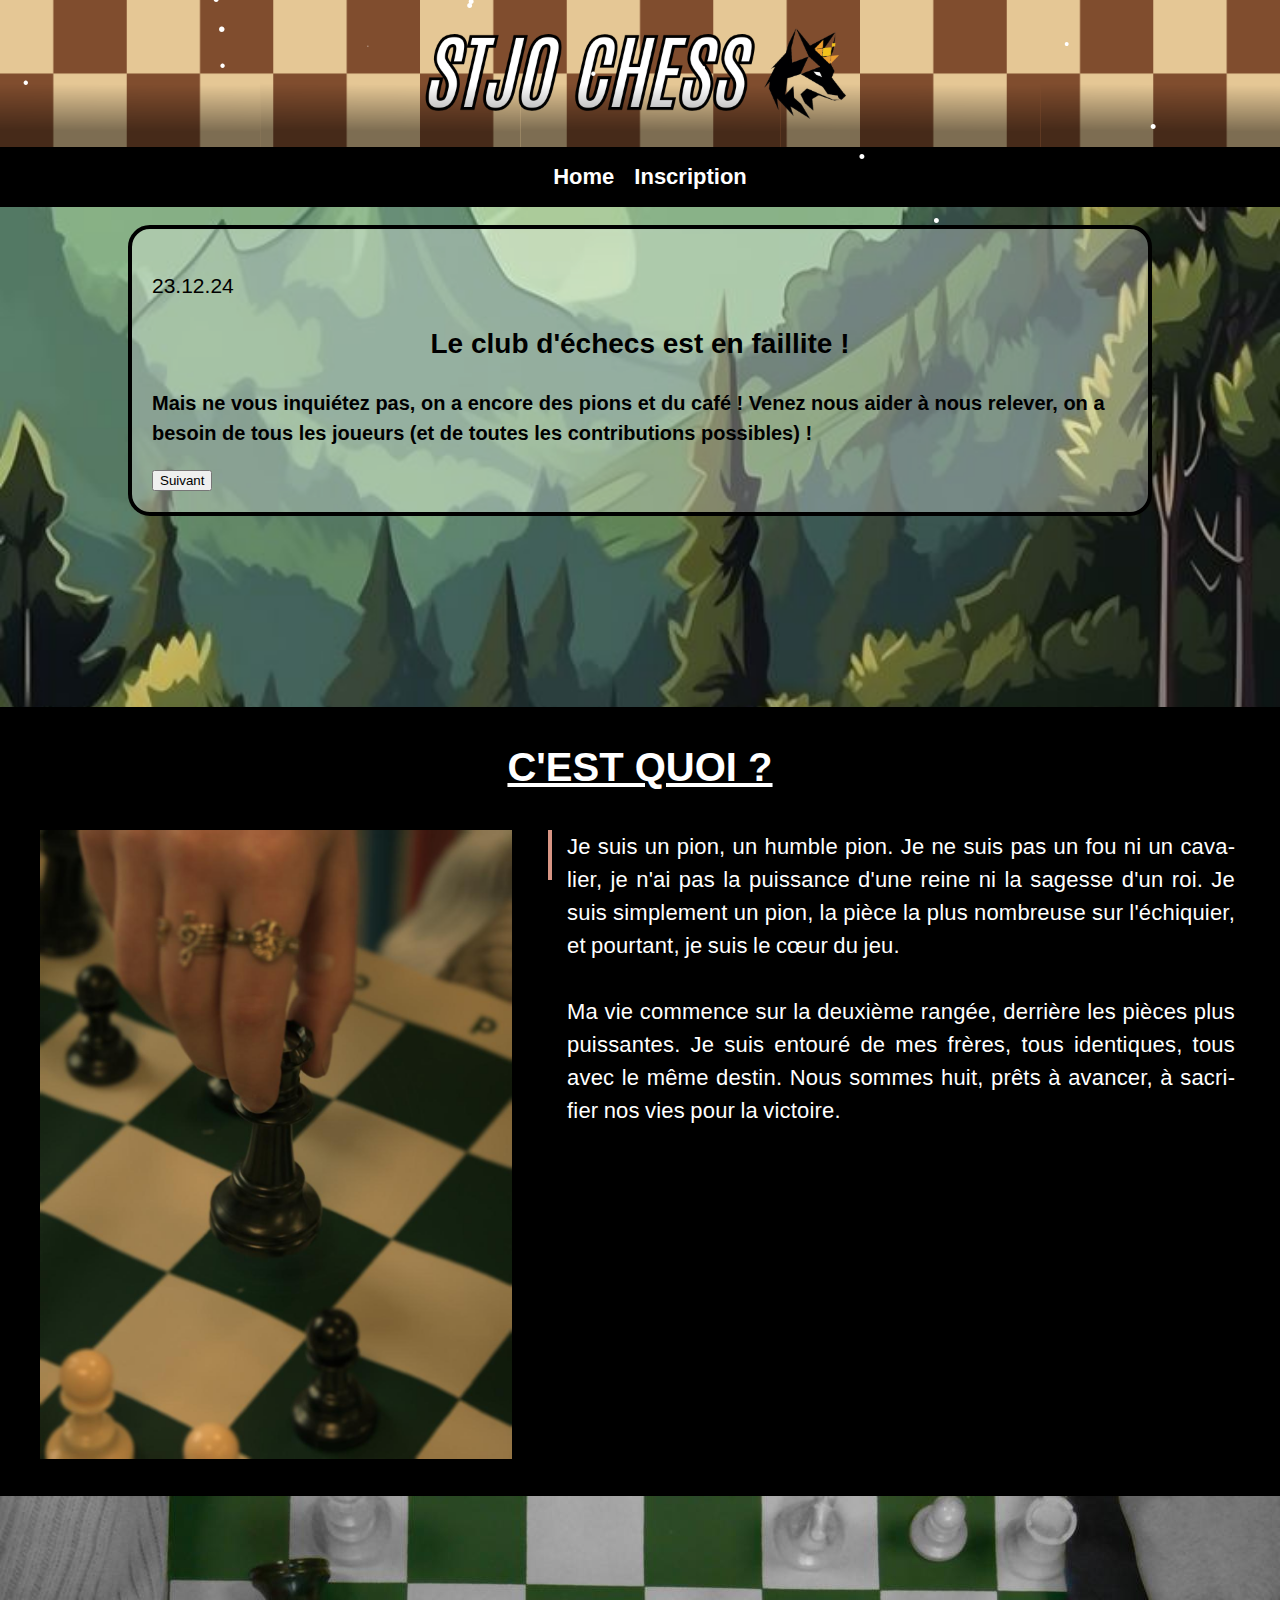
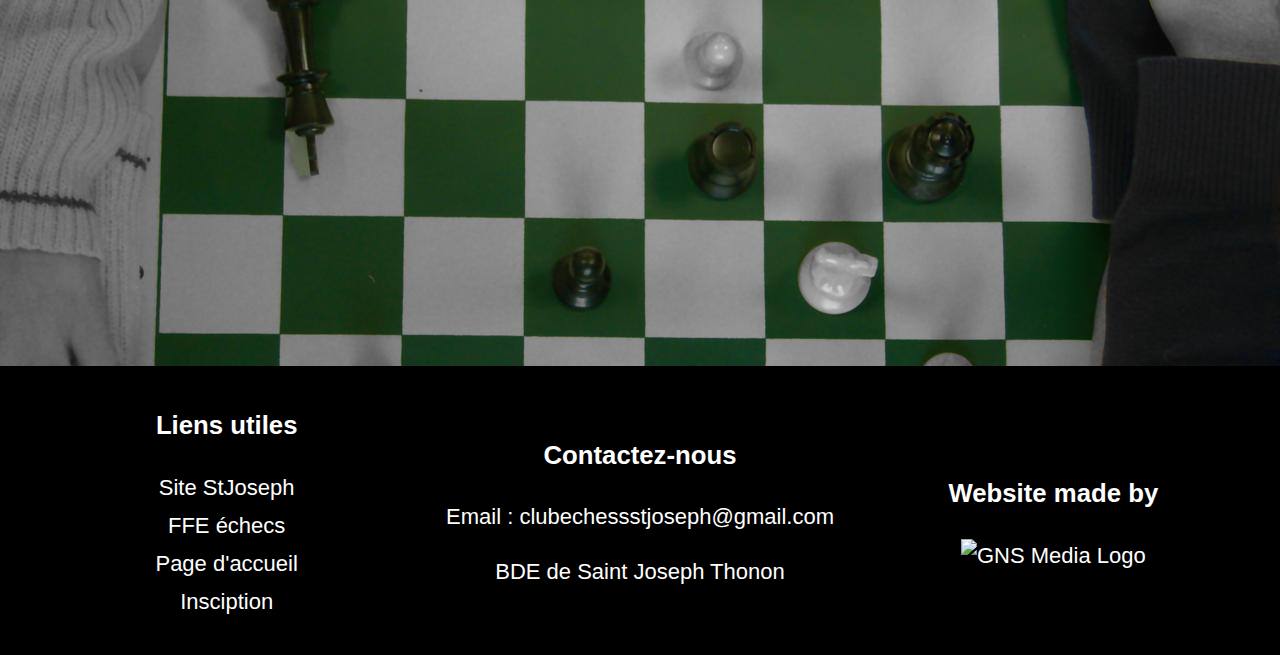
==== index.html @ cf996da4 "C'est quoi ce bazard ?" ====
<!DOCTYPE html>
<html lang="fr">
<head>
    <meta charset="UTF-8">
    <meta name="viewport" content="width=device-width, initial-scale=1.0">
    <title>StJo Chess Club - Home</title>
    <link rel="stylesheet" href="stylehome.css">
</head>
<body>

<!-- Header -->

    <header>
        <div class="banner">
            <img style="width: 100%; height: auto; max-width: 100%; display: block; " src="banniere.png" alt="Bannière StJo Chess" class="banner-image">
        </div>

    <!-- Bannière noire avec le menu -->


    <div class="black-banner">
            <a href="home.html">Home</a>
            <a href="inscriptions.html">Inscription</a>
    </div>

    </header>

<!-- Fin Header -->

    <main>
        <section id="forum" class="section">
            <img src="montagne.jpeg" class="montagne">
            <div class="forum-content1">
            <p class="psize">23.12.24</p>
            <h2 class="bubble-title" id="bubble-title">Le club d'échecs est en faillite !</h2>
            <p class="bubble-text" id="bubble-text">Mais ne vous inquiétez pas, on a encore des pions et du café ! Venez nous aider à nous relever, on a besoin de tous les joueurs (et de toutes les contributions possibles) !</p>
            <button class="next-button" onclick="changeText()">Suivant</button>
        </div>





            <div class="section" style="background-color: black;">
    <h2 style="padding-top: 30px; font-size: 40px; color: white; text-decoration: underline;" >C'EST QUOI ?</h2>
    <img src="mainpiece.jpeg" class="col-contenu">
    <div class="col-contenu float-right">
        <div style="background-color: black;" class="texte-avec-ligne-verticale">
            <p style="margin-right: 40px; color: white;background-color: black;">Je suis un pion, un humble pion. Je ne suis pas un fou ni un cavalier, je n'ai pas la puissance d'une reine ni la sagesse d'un roi. Je suis simplement un pion, la pièce la plus nombreuse sur l'échiquier, et pourtant, je suis le cœur du jeu.
<br><br>Ma vie commence sur la deuxième rangée, derrière les pièces plus puissantes. Je suis entouré de mes frères, tous identiques, tous avec le même destin. Nous sommes huit, prêts à avancer, à sacrifier nos vies pour la victoire.</p>
        </div>
    </div>
</div>

            <img src="4 site.jpg" style="padding-top: 30px; position: relative;
    width: 100%;
    height: 500px;
    display: block; /* Pour que l'image occupe toute la largeur */
    object-fit: cover;">
 <footer>
        <div class="footer-content">
            <div class="left-section">
                <h3>Liens utiles</h3>
                <ul>
                    <li><a href="#">Site StJoseph</a></li>
                    <li><a href="#">FFE échecs</a></li>
                    <li><a href="#">Page d'accueil</a></li>
                    <li><a href="#">Insciption</a></li>
                </ul>
            </div>
            <div class="center-section">
                <h3>Contactez-nous</h3>
                <p>Email : <a href="mailto:clubechessstjoseph@gmail.com">clubechessstjoseph@gmail.com</a></p>
                <p>BDE de Saint Joseph Thonon</p>
            </div>
            <div class="right-section">
                <h3>Website made by</h3>
                <img src="gns.jpg" alt="GNS Media Logo">
            </div>
        </div>
    </footer>


            <!--
    <div class="comments">
    <h3>Vos commentaires :</h3>
    <div class="overlay">
        <div class="comment-avatar">
            <img src="image2.png"  class="comment-image">
        </div>
        <p><strong>Jean-Baptiste Clerc :</strong> Ce site est merveilleux !</p>
    </div>
    <div class="comment">
        <div class="comment-avatar">
            <img src="image2.png"class="comment-image">
        </div>
        <p><strong>Saint-Joseph Lasalle :</strong> Gaspard doit devenir président !</p>
    </div>
    <div class="comment">
        <div class="comment-avatar">
            <img src="image2.png"  class="comment-image">
        </div>
        <p><strong>Le Block :</strong> Ce site est hideux !</p>
    </div>
</div>
-->
                <!--

            <div class="comments">
                <h3>Vos commentaires :</h3>
                <div class="comment">
                    <img src="image2.png" alt="Commentaire utilisateur" class="comment-image">
                    <p><strong>Jean-Baptiste Clerc :</strong> Ce site est merveilleux !</p>
                </div>
                <div class="comment">
                    <img src="image2.png" alt="Commentaire utilisateur" class="comment-image">
                    <p><strong>Saint-Joseph Lasalle :</strong> Gaspard doit devenir président !</p>
                </div>
                <div class="comment">
                    <img src="image2.png" alt="Commentaire utilisateur" class="comment-image">
                    <p><strong>Le Block :</strong> Vive le club d'échecs !</p>
                </div>
            </div>
        </section>
    </main>

    <footer>
        <div class="banner-footer">
            <img src="image3.png" alt="Bannière de fin StJo Chess" class="footer-banner">
        </div>
        <div class="links">
            <ul>
                <li><a href="forum.html">Forum</a></li>
                <li><a href="home.html">Home</a></li>
                <li><a href="inscription.html">Inscription</a></li>
            </ul>
        </div>
        <div class="contact">
            <p>Contactez-nous : <a href="mailto:stjochess@gmail.com">stjochess@gmail.com</a></p>
            <p>Adresse : BDE de Saint Joseph Thanon</p>
        </div>
        <p>Website made by GNS</p>
    </footer>

-->

<script>
    let currentIndex = 0;
    const texts = [
        {title: "Le club d'échecs est en faillite !", text: "Mais ne vous inquiétez pas, on a encore des pions et du café ! Venez nous aider à nous relever, on a besoin de tous les joueurs (et de toutes les contributions possibles) !"},
        {title: "Le club d'échecs a enfin trouvé un endroit pour ses tournois", text: "Un entrepôt ! On a plus d'espace, plus de tables et plus de pions que jamais. Rejoignez-nous pour une expérience unique."},
        {title: "Le club d'échecs a un nouveau président !", text: "Il a promis de ne pas manger tous les pions et de ne pas déplacer la reine sans raison. Venez découvrir les changements !"}
    ];

    function changeText() {
        currentIndex = (currentIndex + 1) % texts.length;
        document.getElementById("bubble-title").textContent = texts[currentIndex].title;
        document.getElementById("bubble-text").textContent = texts[currentIndex].text;
    }
</script>
            <script src="snowstorm-min.js"></script>
</body>
</html>
---- stylehome.css ----
body {

margin: 0;
padding: 0;
}

html {

background-color: black;
}

/* Bannière noire */

.black-banner {
    width: 100%; /* Prend toute la largeur */
    height: 60px; /* Hauteur de la bannière */
    background-color: black; /* Fond noir */
    display: flex; /* Utilisation du flexbox pour centrer les éléments */
    justify-content: center; /* Centre les éléments horizontalement */
    align-items: center; /* Centre les éléments verticalement */
}

/* Style pour les liens dans la bannière */
.black-banner-content {
    display: flex; /* Aligne les liens horizontalement */
    gap: 20px; /* Ajoute un espace de 20px entre chaque lien */
    width: 60%; /* Ajuste la largeur du conteneur pour répartir les liens */
}

/* Style des liens */
.black-banner a {
    color: white; /* Texte blanc */
    text-decoration: none; /* Supprime le soulignement par défaut */
    font-size: 22px; /* Taille du texte de base */
    font-weight: bold; /* Texte en gras */
    transition: transform 0.3s ease, color 0.3s ease, font-size 0.3s ease, text-decoration 0.3s ease; /* Animation fluide */
    margin-left: 20px;
}

/* Effet au survol */
.black-banner a:hover {
    font-size: 28px; /* Augmente la taille du texte */
    color: white; /* Reste blanc (non modifié) */
    text-decoration: underline; /* Souligné au survol */
}

/* Fin bannière*/


.forum-content1, .forum-content2, .forum-content3 {
    position: absolute;
    left: 50%;
    transform: translateX(-50%);

    width: 80%;

    padding: 20px;
    color: black;
    background-color: rgba(0, 0, 0, 0.3);
    border: 4px solid black;
    border-radius: 15px;
    box-sizing: border-box;
}

.forum-content1 {
    top: 25%;
}

.forum-content2 {
    top: 50%;
}

.forum-content3 {
    top: 75%;
}

/* Responsive - Ajuste les positions des bulles pour les petites tailles d'écran */

@media (max-width: 638px) {
    .forum-content1, .forum-content2, .forum-content3 {
        width: 90%;
        left: 50%;
        right: 40%;
    }


    .forum-content1 {
        top: 15%;
    }

    .forum-content2 {
        top: 45%;
    }

    .forum-content3 {
        top: 75%;
    }
}

@media (max-width: 768px) and (min-width: 638px) {
    .forum-content1, .forum-content2, .forum-content3 {
        width: 75%;

    }

    .forum-content1 {
        top: 15%;
    }

    .forum-content2 {
        top: 45%;
    }

    .forum-content3 {
        top: 75%;
    }
}
/*
@media (max-width: 570px) {
    .forum-content1, .forum-content2, .forum-content3 {
    width: 40%;

    }



    .forum-content1 {
        top: 15%;

    }

    .forum-content2 {
        top: 40%;
    }

    .forum-content3 {
        top: 65%;
    }
}
*/
@media (min-width: 768px) and (max-width: 1100px) {
    .forum-content1, .forum-content2, .forum-content3 {
    width: 80%;
    }
    .forum-content1 {
        top: 20%;
    }

    .forum-content2 {
        top: 45%;
    }

    .forum-content3 {
        top: 70%;
    }
}



@media (min-width: 1700px) {

    .forum-content1, .forum-content2, .forum-content3 {
    width: 80%;
    }

    .forum-content1 {
        top: 35%;
    }

    .forum-content2 {
        top: 60%;
    }

    .forum-content3 {
        top: 85%;
    }


}

/* Style des bulles*/

.forum-content1, .forum-content2, .forum-content3 {
     /* Largeur des bulles */
    margin: 0 auto; /* Centre les bulles horizontalement */
    padding: 20px;
    color: black;
    background-color: rgba(255, 255, 255, 0.3); /* Fond légèrement opaque */
    border: 4.5px solid black; /* Bordure noire */
    border-radius: 22px; /* Bord arrondi pour chaque bulle */
    box-sizing: border-box;
}

/* Fin style des bulles*/


/*Commentaires


.comments {
    margin-top: 30px;
}

.comment {
    display: flex;
    align-items: center;
    margin-bottom: 15px;
}

.comment-avatar {
    margin-right: 10px;
}

.comment-avatar img {
    width: 30px;
    height: 30px;
    border-radius: 50%;
    object-fit: cover;
}

.comment p {
    font-size: 16px;
    margin: 0;
}

.comment strong {
    color: black;
    font-size: 16px;
}
*/
.bubble-title {
    font-size: 28px;
}

.bubble-text {
    font-size: 20px;
    font-weight: bold;
}


p.psize {

    font-size: 21px;
}



img.montagne {
    position: relative;
    width: 100%;
    height: 500px;
    display: block; /* Pour que l'image occupe toute la largeur */
    object-fit: cover;

}

.overlay {
    position: absolute;
  top: auto; /* Padding en haut */
  left: 5%; /* Padding à gauche */
  right: 5%; /* Padding à droite */
  bottom: -60%; /* Padding en bas */
  background-color: rgba(255, 255, 255, 0.7); /* Blanc semi-transparent */
  display: flex;
  align-items: center;
  justify-content: center;
  text-align: center;
  color: black;
  font-size: 16px;
  height: 800px;

  border: 3.5px solid black; /* Bordure noire */
  box-sizing: border-box;
}






body {
    margin: 0;
    padding: 0;
    font-family: Arial, sans-serif;
    background-color: black;
    color: white;
}

footer {

    bottom: 0;
    width: 100%;
    background-color: black;
    padding: 15px 0;
    box-sizing: border-box;
}

.footer-content {
    display: flex;
    justify-content: space-between;
    align-items: center;
    width: 100%;
    padding: 0 20px;
    font-size: 22px;
}

.left-section, .center-section, .right-section {
    flex: 1;
    text-align: center;
}

.left-section ul {
    list-style: none;
    padding: 0;
}

.left-section li {
    margin: 5px 0;
}

.left-section a {
    text-decoration: none;
    color: white;
}

.center-section a {
    text-decoration: none;
    color: white;
}

.right-section img {
    max-height: 150px;
    max-width: 250px;
}

@media screen and (max-width: 768px) {
    .footer-content {
        flex-direction: column;
        align-items: flex-start;
    }

    .left-section, .center-section, .right-section {
        text-align: center;
        width: 100%;
    }

    .right-section img {
        max-height: 100px;
        max-width: 100px;
    }
}















/* POLINA */


* {
    box-sizing: border-box;
}


:root {
    --color1: #D89584;
    --color2: #F4F4F4;
}

body {
    margin: 0;
    font-family: Arial;
    line-height: 1.5;
}

iframe {
    width: 100%;
    border: none;
    height: 350px;
}

div.cover {
    background: url(Pissenlit\ .jpg) no-repeat center/cover;
    height: 450px;
    position: relative;
}

/*Uniquement le padding des 2 paragraphes*/

.cover2 {
    padding-top: 120px;
}

/*Fin du commentaire*/
img.cover-profile {
    height: 120px;
    position: relative;
    left: 0%;
    top: 0%;
    margin-left: 20px;
    margin-top: 20px;
}

h1 {
    color: white;
    text-align: center;
    font-size: 47px;
    margin-top: 10px;
    margin-bottom: 0px;
}

div.cover p {
    color: white;
    text-align: center;
    font-size: 58px;
    font-weight: bold;
    margin: 0;


}


div.cover-contact {
    /* background-color: #FF000080; */
    position: absolute;
    top: 20px;
    left: 10px;
    border-left: 4px solid var(--color1);
    padding-left: 8px;
}

div.cover-contact p {
    text-align: left;
    margin-top: 0px;
    margin-bottom: 0px;
}

div.cover-contact p:first-child {
    margin-bottom: 14px;
}

div.cover-contact * {
    color: white;
    font-size: 14px;
}



a.contact-button-portfolio {
    position: absolute;
    right: 20px;
    top:5px;
}

a.contact-button:hover {
    color: white;
    border: 3px solid white;
}




div.section-grise2 {
    background: url(triangle1white.svg) no-repeat center top/100%;
    background-color: var(--color2);
    padding-top: 80px;
}

h2 {
    text-align: center;
    font-size: 34px;
    margin-top: 0px;
}

div.separateur {
    background-color: #979797;
    height: 1px;
    width: 150px;
    position: relative;
    left: 50%;
    margin-left: -75px;
}

div.section-grise1 p {
    font-size: 22px;
    color: #656565;
    text-align: center;
    max-width: 450px;
    margin-left: auto;
    margin-right: auto;

}

img.col-contenu {
    width: 40%;
    padding-left: 40px;
}

.inline-p {
    display: inline;
}

div.col-contenu {
    width: 60%;
    padding-left: 16px;
}

.float-right {
    float: right;
}

div.texte-avec-ligne-verticale {
    margin-left: 20px;
    border-left: 4px solid var(--color1);
    padding-left: 15px;
    height: 50px;
    display: inline-block;
    text-align: justify;
    hyphens: auto;
    letter-spacing: 0.2px; /* ou essayez 0.3px, 0.4px */
    word-spacing: -1px;     /* ou essayez -0.5px, 0.5px */
    text-justify: inter-word;
    padding-right: 5px;
}



div.texte-avec-ligne-verticale p {
    margin-top: 0;
    font-size: 22px;

}

p.style-contact {
    margin: 0;
}

div.texte-avec-ligne-verticale a {
    margin-top: 0;
    font-size: 22px;
}

div.barre-verticale {
    height: 50px;
    width: 4px;
    background-color: var(--color1);
    margin-right: 8px;
}

.col-portfolio {
    width: 47%;

}

div.frame {
    margin: 30px 50px;
    padding: 20px 30px;
    background-color: white;
    box-shadow: 0px 0px 8px 8px rgba(0, 0, 0, 0.1);

}

p.frame-title {
    font-size: 30px;
    margin-top: 5px;
    margin-bottom: 20px;
    text-align: center;
    margin-left: 0;
    margin-right: 0;
}

div.frame img {
    width: 120px;
}

/* PORTFOLIO */
.portfolio-header {
    height: 90px;
    background: url(header.jpg) no-repeat center/cover;
    position: relative;
}

.portfolio-header-title {
    font-size: 26px;
    font-weight: bold;
    color: white;
    padding-top: 4px;
    padding-left: 8px;
}

h1.portfolio {
    font-size: 46px;
    color: black;
    line-height: 1;
    padding-top: 10px;
}

h2.portfolio {
    font-size: 26px;
    color: black;
    font-weight: normal;
    margin-bottom: 0;
}

a.portfolio-back {
    color: var(--color1);
    margin-left: -10px;
}

img.portfolio {
    width: 70%;
    max-width: 475px;
}

.display-mobile {
    display: none;
}




























/* RESPONSIVE DESIGN : MOBILE */
@media only screen and (max-width: 950px) {
    img.cover-profile {
        height: 90px;


    }

    h1 {
        font-size: 43px;

    }


    div.cover p {
        margin-top: 140px;
        font-size: 35px;
        color: white;
        margin: 0;
    }

    .section {


    }

    div.section-grise1 {

    }

    h2 {
        font-size: 30px;
    }

    img.col-contenu {
        width: 100%;
        display: block;      /* Convertit l'image en un élément de bloc */
padding-left: 0px

    }

    /*Uniquement le padding des 2 paragraphes*/

    .cover2 {
        padding-top: 210px;
    }

    /*Fin du commentaire*/

    div.col-contenu {
        width: 100%;
        padding-left: 0px;
        margin-top: 20px;
        margin-left: 0px;
    }

    .col-portfolio {
        width: 100%;

    }

    div.frame {
        margin: 0px 0px;
        padding: 0px 0px;
        box-shadow: none;
    }

    div.frame img {
        width: 75px;

    }
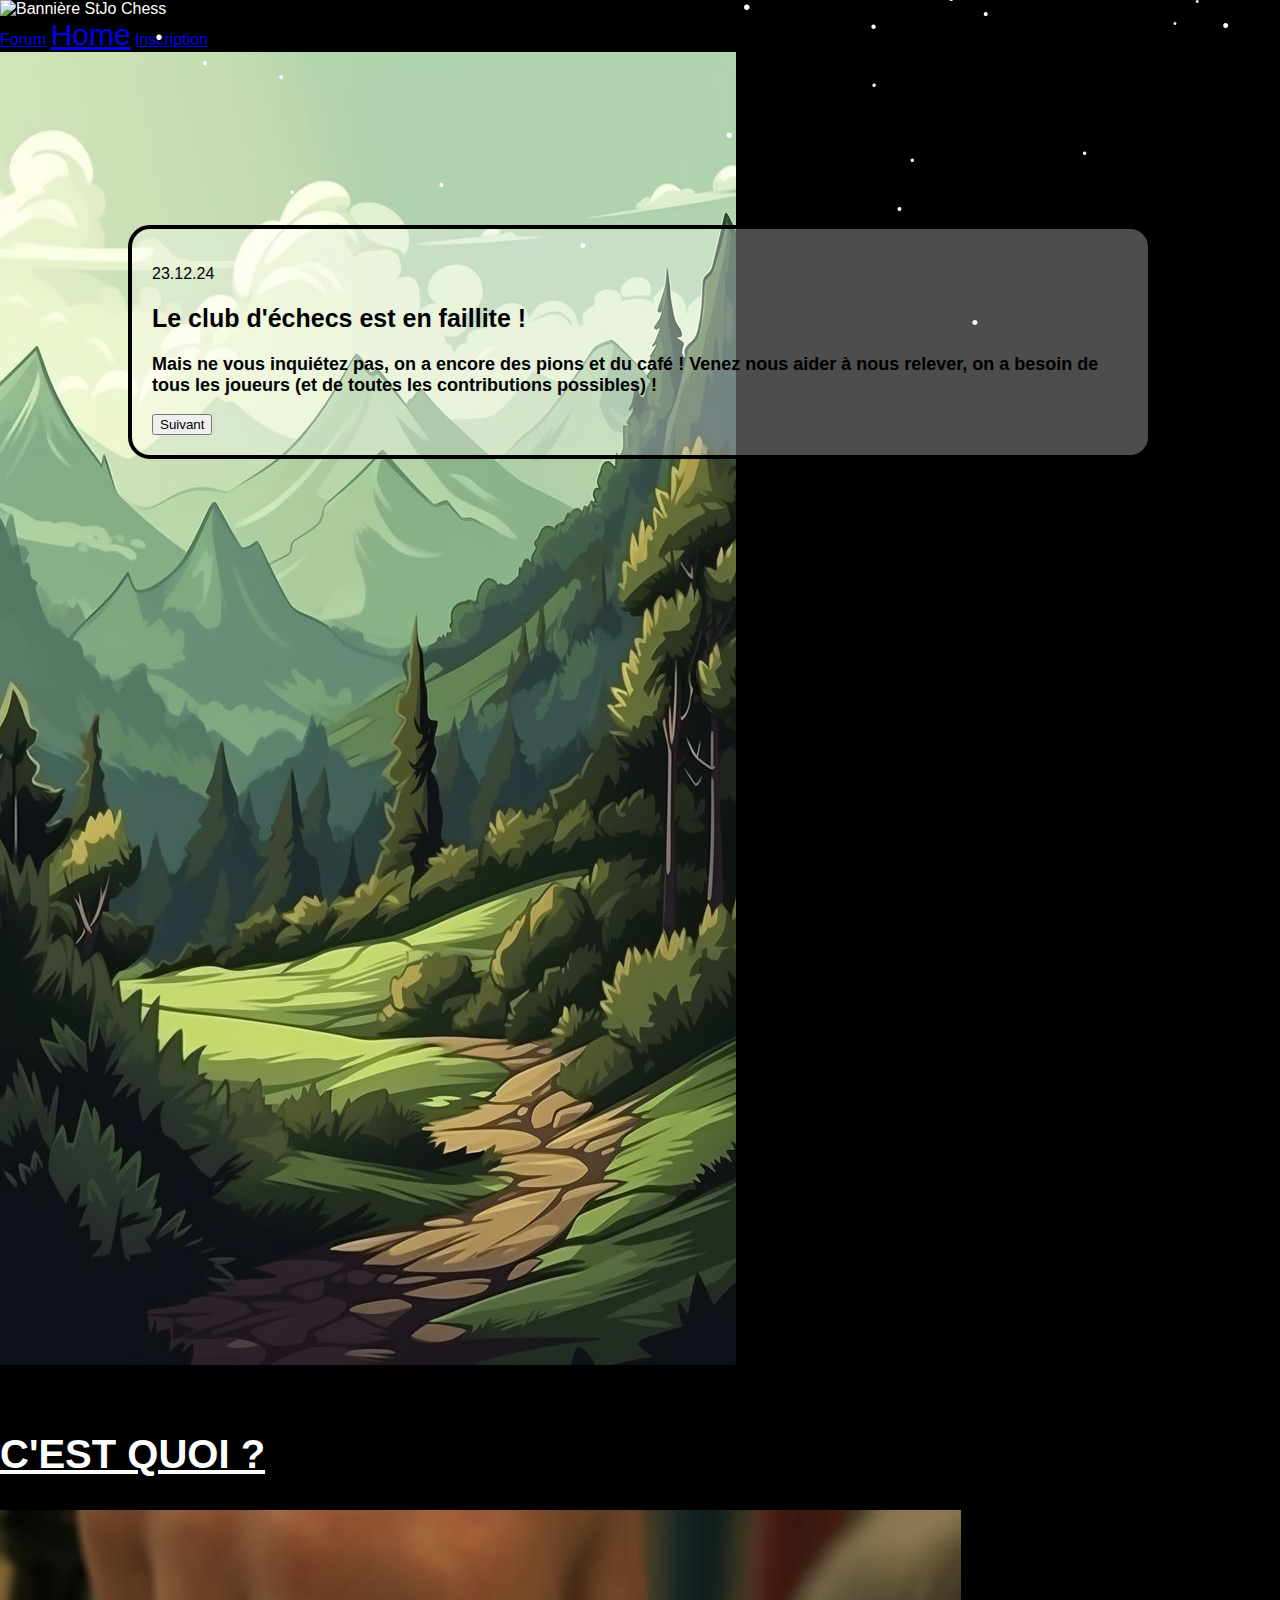
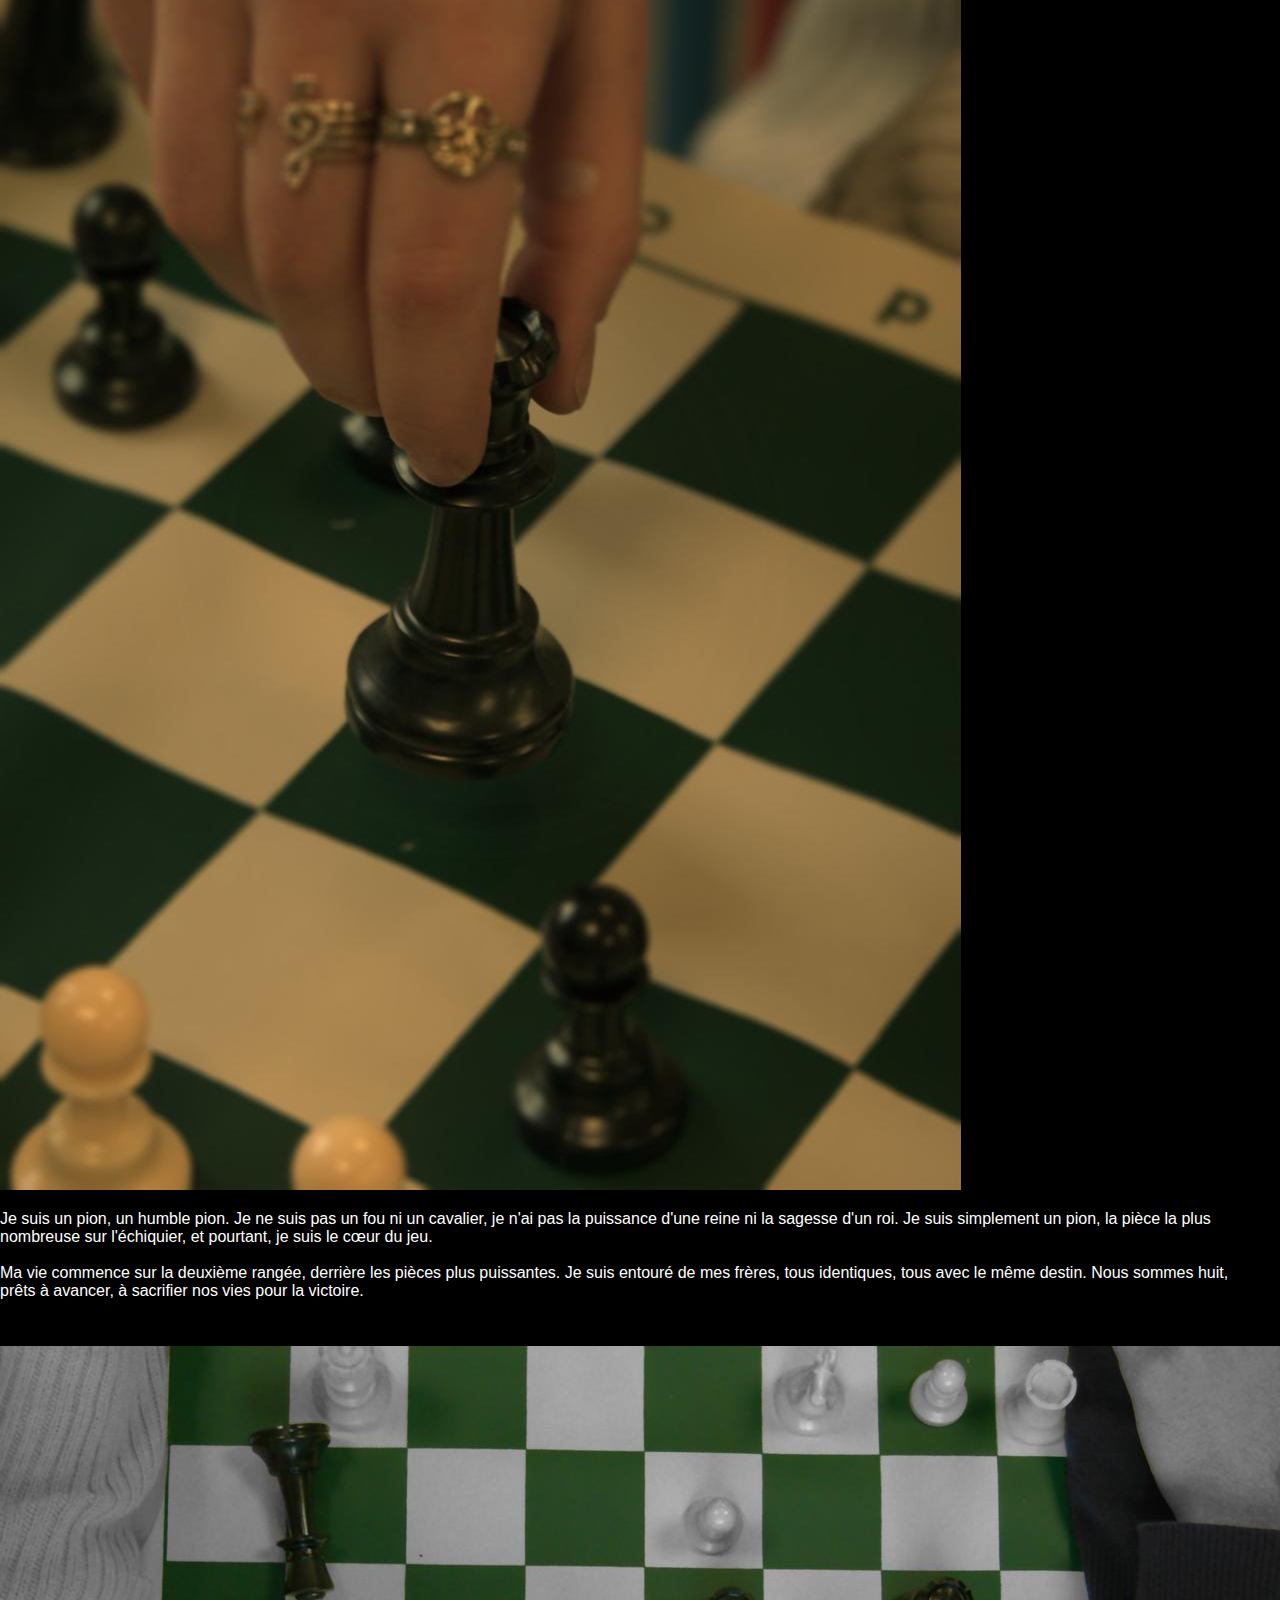
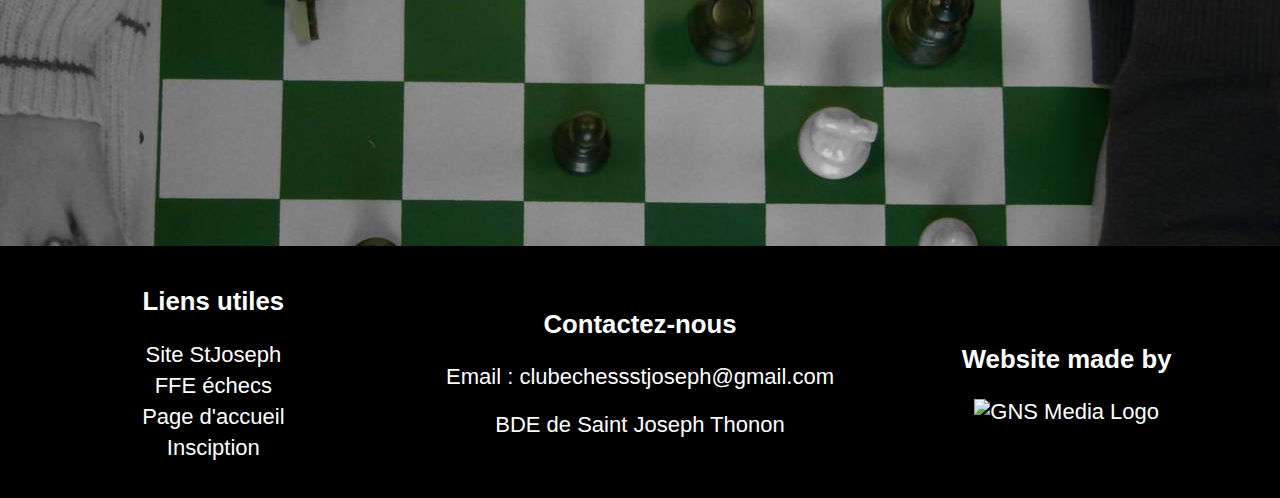
==== commit 77236e61: "v0.2.0" ====
--- a/index.html
+++ b/index.html
@@ -4,7 +4,7 @@
     <meta charset="UTF-8">
     <meta name="viewport" content="width=device-width, initial-scale=1.0">
     <title>StJo Chess Club - Home</title>
-    <link rel="stylesheet" href="stylehome.css">
+    <link rel="stylesheet" href="style.css">
 </head>
 <body>
 
@@ -12,15 +12,16 @@
 
     <header>
         <div class="banner">
-            <img style="width: 100%; height: auto; max-width: 100%; display: block; " src="banniere.png" alt="Bannière StJo Chess" class="banner-image">
+            <img style="width: 100%; height: auto; max-width: 100%; display: block; " src="https://github.com/RecStoneOff/StJoChess_Thonon/blob/master/Images/Other/StJoChessBanniere.png?raw=true" alt="Bannière StJo Chess" class="banner-image">
         </div>
 
-    <!-- Bannière noire avec le menu -->
+    <!-- Menu de sélection -->
 
 
-    <div class="black-banner">
-            <a href="home.html">Home</a>
-            <a href="inscriptions.html">Inscription</a>
+    <div class="selection">
+        <a href="forum.html">Forum</a>
+        <a class="ActualPage" href="index.html">Home</a>
+        <a href="inscription.html">Inscription</a>
     </div>
 
     </header>
--- a/style.css
+++ b/style.css
@@ -0,0 +1,381 @@
+body {
+    margin: 0;
+    padding: 0;
+    font-family: Arial, sans-serif;
+    background-color: black;
+    color: white;
+}
+
+html {
+    background-color: black;
+}
+
+/* Bannière noire */
+
+.black-banner {
+    width: 100%; /* Prend toute la largeur */
+    height: 60px; /* Hauteur de la bannière */
+    background-color: black; /* Fond noir */
+    display: flex; /* Utilisation du flexbox pour centrer les éléments */
+    justify-content: center; /* Centre les éléments horizontalement */
+    align-items: center; /* Centre les éléments verticalement */
+}
+
+/* Style pour les liens dans la bannière */
+.black-banner-content {
+    display: flex; /* Aligne les liens horizontalement */
+    gap: 20px; /* Ajoute un espace de 20px entre chaque lien */
+    width: 60%; /* Ajuste la largeur du conteneur pour répartir les liens */
+}
+
+/* Style des liens */
+.black-banner a {
+    color: white; /* Texte blanc */
+    text-decoration: none; /* Supprime le soulignement par défaut */
+    font-size: 22px; /* Taille du texte de base */
+    font-weight: bold; /* Texte en gras */
+    transition: transform 0.3s ease, color 0.3s ease, font-size 0.3s ease, text-decoration 0.3s ease; /* Animation fluide */
+    margin-left: 20px;
+}
+
+.black-banner p {
+
+font-size: 15px;
+
+}
+/* Effet au survol */
+.black-banner a:hover {
+    font-size: 28px; /* Augmente la taille du texte */
+    color: white; /* Reste blanc (non modifié) */
+    text-decoration: underline; /* Souligné au survol */
+}
+
+.ActualPage {
+    font-size: 30px;
+}
+
+/* Fin bannière*/
+
+.rules-card {
+
+color: white;
+}
+
+.black-banner p {
+    color: white;
+    font-size: 34px;
+}
+
+.gold {
+            color: gold; /* Couleur dorée */
+            font-weight: bold; /* Optionnel pour rendre le texte plus visible */
+        }
+img.abc {
+
+width: 100%; height: auto; max-width: 100%; display: block;
+}
+
+@media (min-width: 1000px) {
+
+img.abc {
+
+width: 50%;
+
+position: relative;
+    left: 25%;
+
+
+}
+
+}
+@media (min-width: 1600px) {
+
+img.abc {
+
+width: 40%;
+position: relative;
+    left: 30%;
+}
+
+}
+
+@media (min-width: 1900px) {
+
+img.abc {
+
+width: 30%;
+position: relative;
+    left: 35%;
+}
+}
+
+
+
+
+
+
+
+
+
+
+
+
+footer {
+
+    bottom: 0;
+    width: 100%;
+    background-color: black;
+    padding: 15px 0;
+    box-sizing: border-box;
+}
+
+.footer-content {
+    display: flex;
+    justify-content: space-between;
+    align-items: center;
+    width: 100%;
+    padding: 0 0px;
+    font-size: 22px;
+}
+
+.left-section, .center-section, .right-section {
+    flex: 1;
+    text-align: center;
+}
+
+.left-section ul {
+    list-style: none;
+    padding: 0;
+}
+
+.left-section li {
+    margin: 5px 0;
+}
+
+.left-section a {
+    text-decoration: none;
+    color: white;
+}
+
+.center-section a {
+    text-decoration: none;
+    color: white;
+}
+
+.right-section img {
+    max-height: 150px;
+    max-width: 250px;
+}
+
+@media screen and (max-width: 768px) {
+    .footer-content {
+        flex-direction: column;
+        align-items: flex-start;
+    }
+
+    .left-section, .center-section, .right-section {
+        text-align: center;
+        width: 100%;
+    }
+
+    .right-section img {
+        max-height: 100px;
+        max-width: 100px;
+    }
+}
+
+
+/*
+.stars {
+    position: absolute;
+    top: 0;
+    left: 0;
+    width: 100vw;
+    height: 100vh;
+    z-index: 0;
+    pointer-events: none;
+}
+
+
+.stars::after,
+.stars::before {
+    content: '';
+    position: absolute;
+    top: 0;
+    left: 0;
+    width: 100%;
+    height: 100%;
+    background: radial-gradient(circle, rgba(255,255,255,1) 0%, rgba(255,255,255,0) 80%);
+    mask-image: radial-gradient(circle, rgba(0, 0, 0, 1) 10%, rgba(0, 0, 0, 0) 70%);
+    animation: sparkle 5s linear infinite;
+    opacity: 0.5;
+}
+
+.stars::before {
+    animation-delay: 2.5s;
+}
+
+
+@keyframes sparkle {
+    0% { transform: translate(-50px, -50px) scale(0.5); opacity: 0.5; }
+    50% { transform: translate(50px, 50px) scale(1); opacity: 1; }
+    100% { transform: translate(0px, 0px) scale(0.5); opacity: 0.5; }
+}
+*/
+
+
+ /* Style pour les bulles */
+
+
+.bubble-title {
+    font-size: 25px;
+}
+
+.bubble-text {
+    font-size: 18px;
+    font-weight: bold;
+}
+
+.forum-content1, .forum-content2, .forum-content3 {
+    position: absolute;
+    left: 50%;
+    transform: translateX(-50%);
+
+    width: 80%;
+
+    padding: 20px;
+    color: black;
+    background-color: rgba(0, 0, 0, 0.3);
+    border: 4px solid black;
+    border-radius: 15px;
+    box-sizing: border-box;
+}
+
+.forum-content1 {
+    top: 25%;
+}
+
+.forum-content2 {
+    top: 50%;
+}
+
+.forum-content3 {
+    top: 75%;
+}
+
+/* Responsive - Ajuste les positions des bulles pour les petites tailles d'écran */
+
+@media (max-width: 638px) {
+    .forum-content1, .forum-content2, .forum-content3 {
+        width: 90%;
+        left: 50%;
+        right: 40%;
+    }
+
+
+    .forum-content1 {
+        top: 15%;
+    }
+
+    .forum-content2 {
+        top: 45%;
+    }
+
+    .forum-content3 {
+        top: 75%;
+    }
+}
+
+@media (max-width: 768px) and (min-width: 638px) {
+    .forum-content1, .forum-content2, .forum-content3 {
+        width: 75%;
+
+    }
+
+    .forum-content1 {
+        top: 15%;
+    }
+
+    .forum-content2 {
+        top: 45%;
+    }
+
+    .forum-content3 {
+        top: 75%;
+    }
+}
+/*
+@media (max-width: 570px) {
+    .forum-content1, .forum-content2, .forum-content3 {
+    width: 40%;
+
+    }
+
+
+
+    .forum-content1 {
+        top: 15%;
+
+    }
+
+    .forum-content2 {
+        top: 40%;
+    }
+
+    .forum-content3 {
+        top: 65%;
+    }
+}
+*/
+@media (min-width: 768px) and (max-width: 1100px) {
+    .forum-content1, .forum-content2, .forum-content3 {
+    width: 80%;
+    }
+    .forum-content1 {
+        top: 20%;
+    }
+
+    .forum-content2 {
+        top: 45%;
+    }
+
+    .forum-content3 {
+        top: 70%;
+    }
+}
+
+
+
+@media (min-width: 1700px) {
+
+    .forum-content1, .forum-content2, .forum-content3 {
+    width: 80%;
+    }
+
+    .forum-content1 {
+        top: 35%;
+    }
+
+    .forum-content2 {
+        top: 60%;
+    }
+
+    .forum-content3 {
+        top: 85%;
+    }
+
+
+}
+
+/* Style des bulles*/
+
+.forum-content1, .forum-content2, .forum-content3 {
+     /* Largeur des bulles */
+    margin: 0 auto; /* Centre les bulles horizontalement */
+    padding: 20px;
+    color: black;
+    background-color: rgba(255, 255, 255, 0.3); /* Fond légèrement opaque */
+    border: 4.5px solid black; /* Bordure noire */
+    border-radius: 22px; /* Bord arrondi pour chaque bulle */
+    box-sizing: border-box;
+}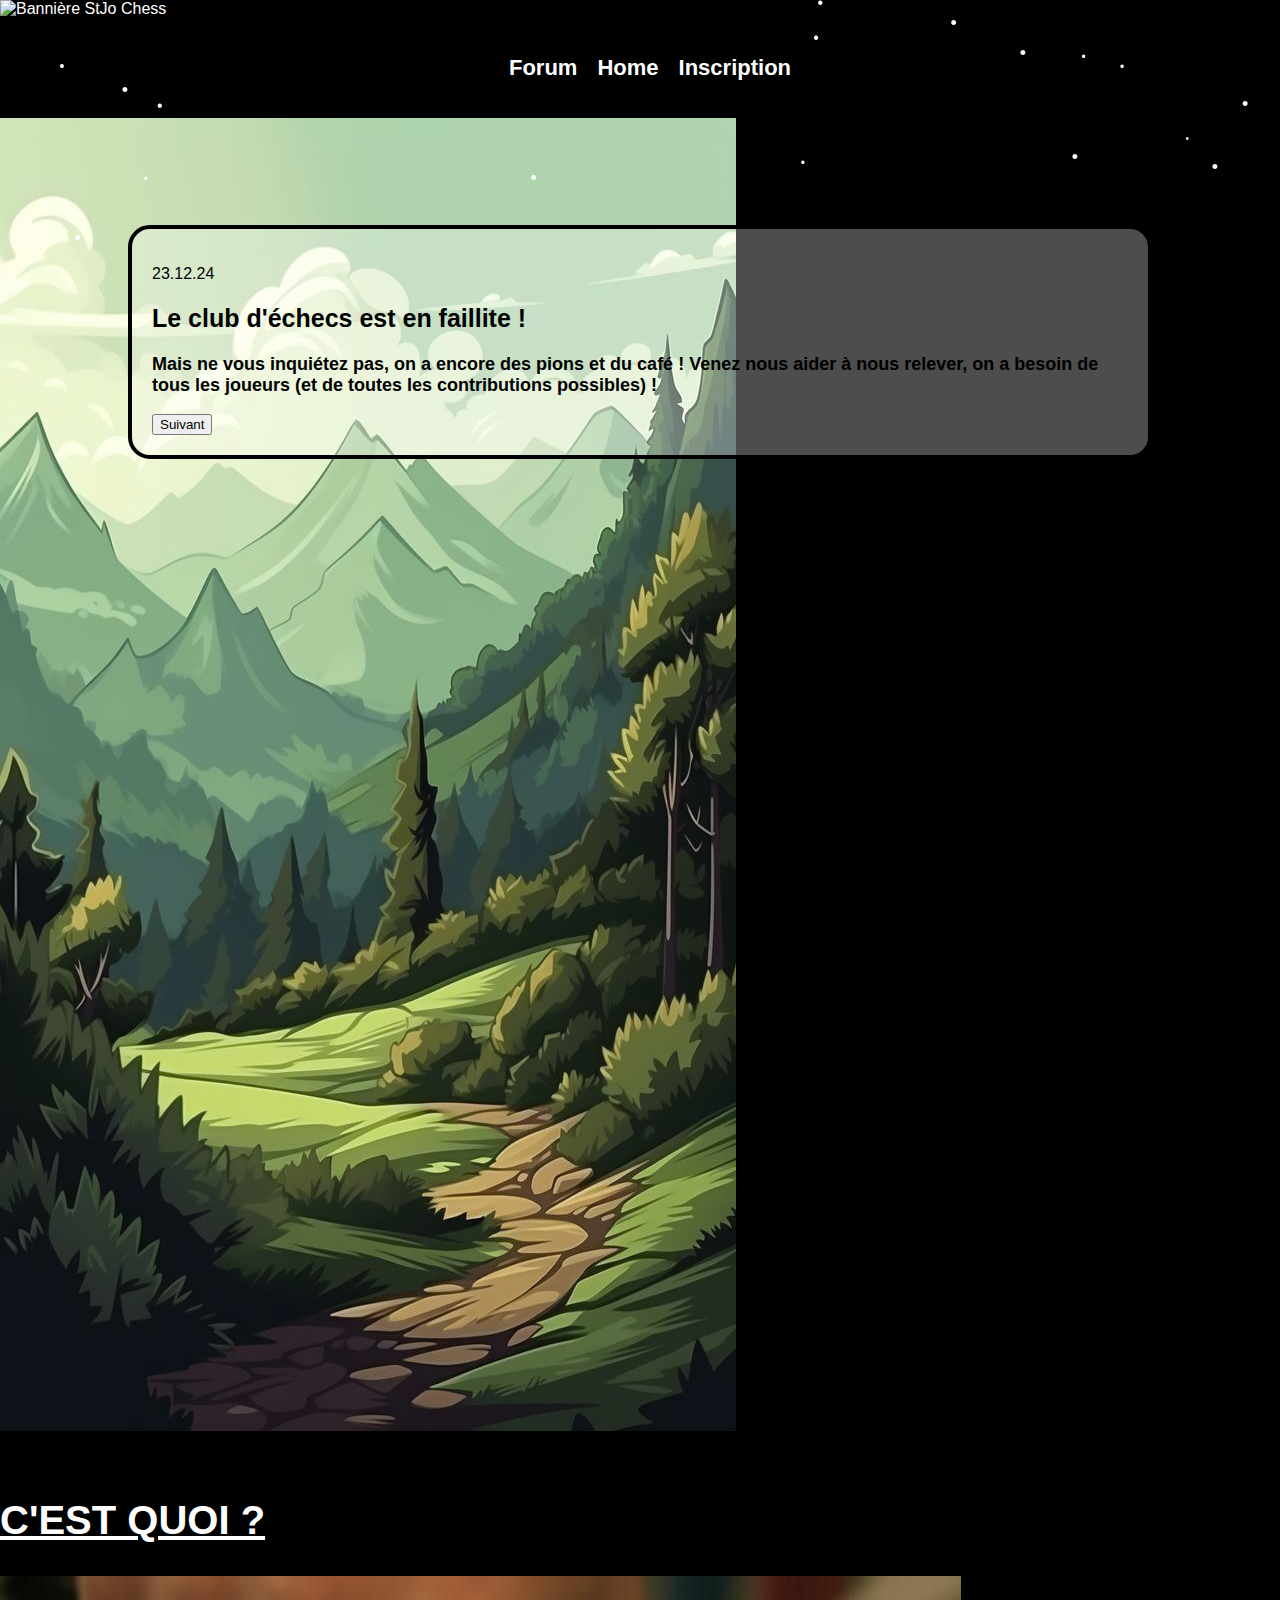
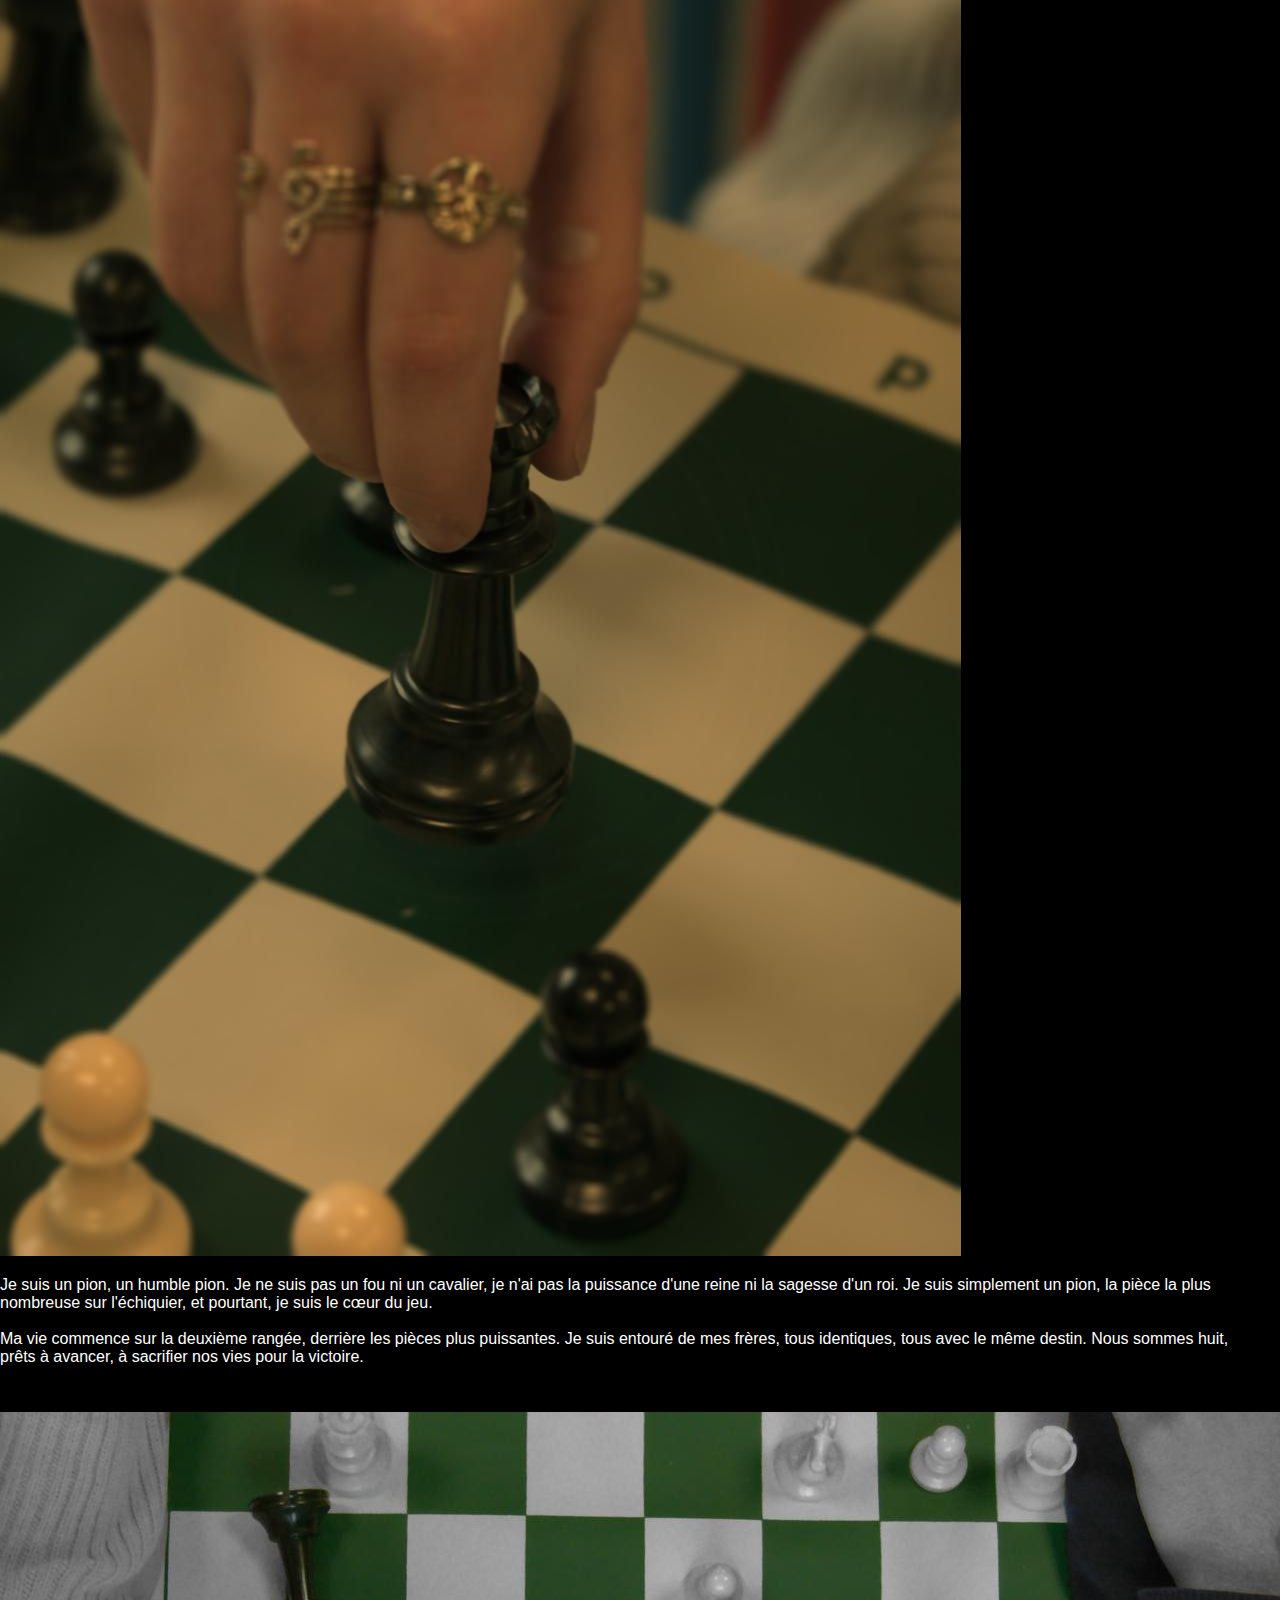
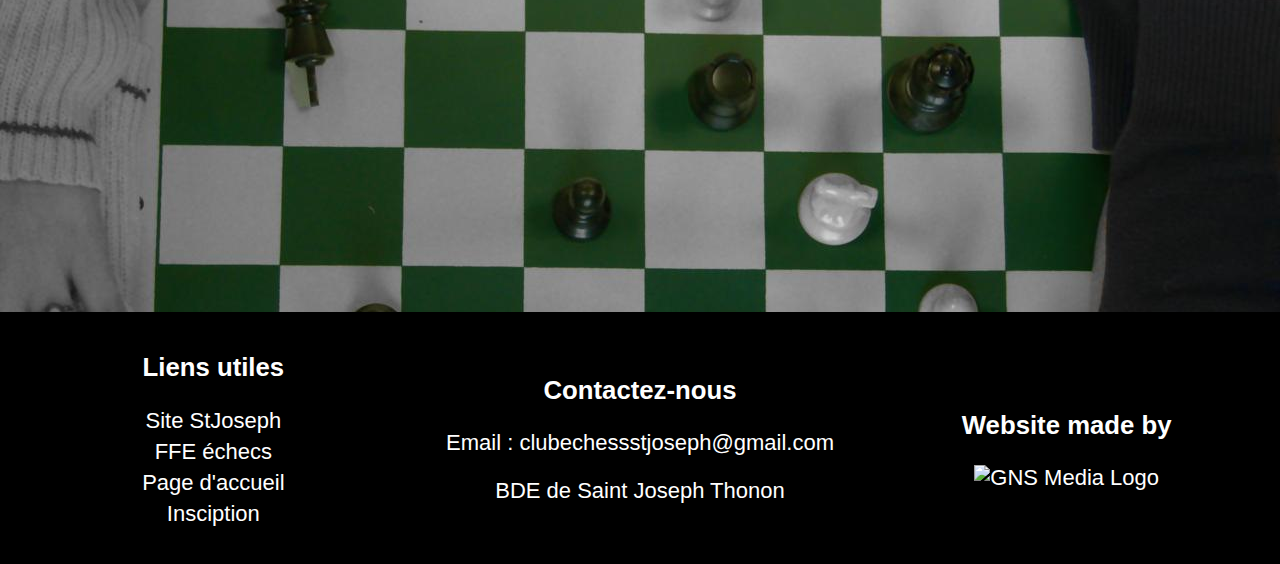
==== commit 7bad3e3c: "PageSelection Update 1" ====
--- a/index.html
+++ b/index.html
@@ -11,14 +11,14 @@
 <!-- Header -->
 
     <header>
-        <div class="banner">
+        <div class="Banner">
             <img style="width: 100%; height: auto; max-width: 100%; display: block; " src="https://github.com/RecStoneOff/StJoChess_Thonon/blob/master/Images/Other/StJoChessBanniere.png?raw=true" alt="Bannière StJo Chess" class="banner-image">
         </div>
 
     <!-- Menu de sélection -->
 
 
-    <div class="selection">
+    <div class="PageSelection">
         <a href="forum.html">Forum</a>
         <a class="ActualPage" href="index.html">Home</a>
         <a href="inscription.html">Inscription</a>
--- a/style.css
+++ b/style.css
@@ -12,9 +12,9 @@
 
 /* Bannière noire */
 
-.black-banner {
+.PageSelection {
     width: 100%; /* Prend toute la largeur */
-    height: 60px; /* Hauteur de la bannière */
+    height: 100px; /* Hauteur de la bannière */
     background-color: black; /* Fond noir */
     display: flex; /* Utilisation du flexbox pour centrer les éléments */
     justify-content: center; /* Centre les éléments horizontalement */
@@ -22,14 +22,14 @@
 }
 
 /* Style pour les liens dans la bannière */
-.black-banner-content {
+/*.PageSelection-content {
     display: flex; /* Aligne les liens horizontalement */
-    gap: 20px; /* Ajoute un espace de 20px entre chaque lien */
-    width: 60%; /* Ajuste la largeur du conteneur pour répartir les liens */
-}
+    /*gap: 20px; /* Ajoute un espace de 20px entre chaque lien */
+    /*width: 60%; /* Ajuste la largeur du conteneur pour répartir les liens */
+/*}
 
 /* Style des liens */
-.black-banner a {
+.PageSelection a {
     color: white; /* Texte blanc */
     text-decoration: none; /* Supprime le soulignement par défaut */
     font-size: 22px; /* Taille du texte de base */
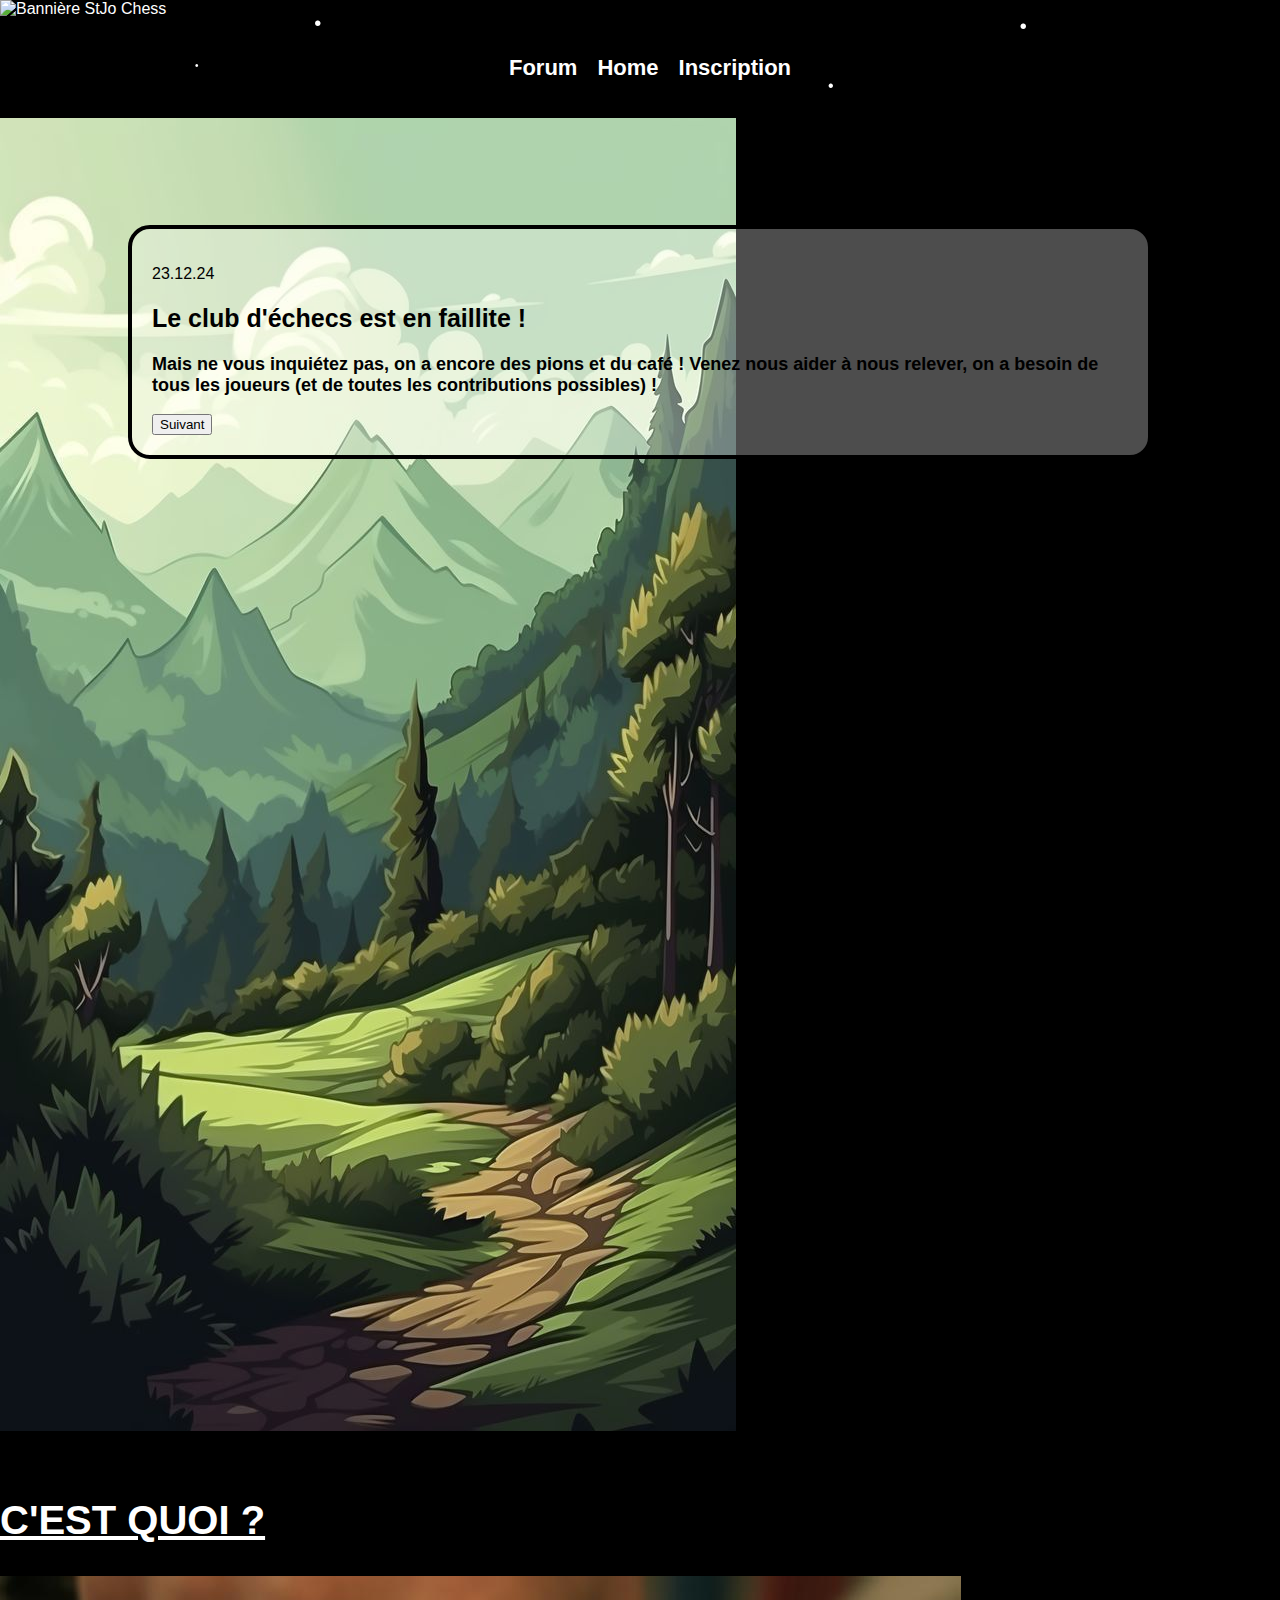
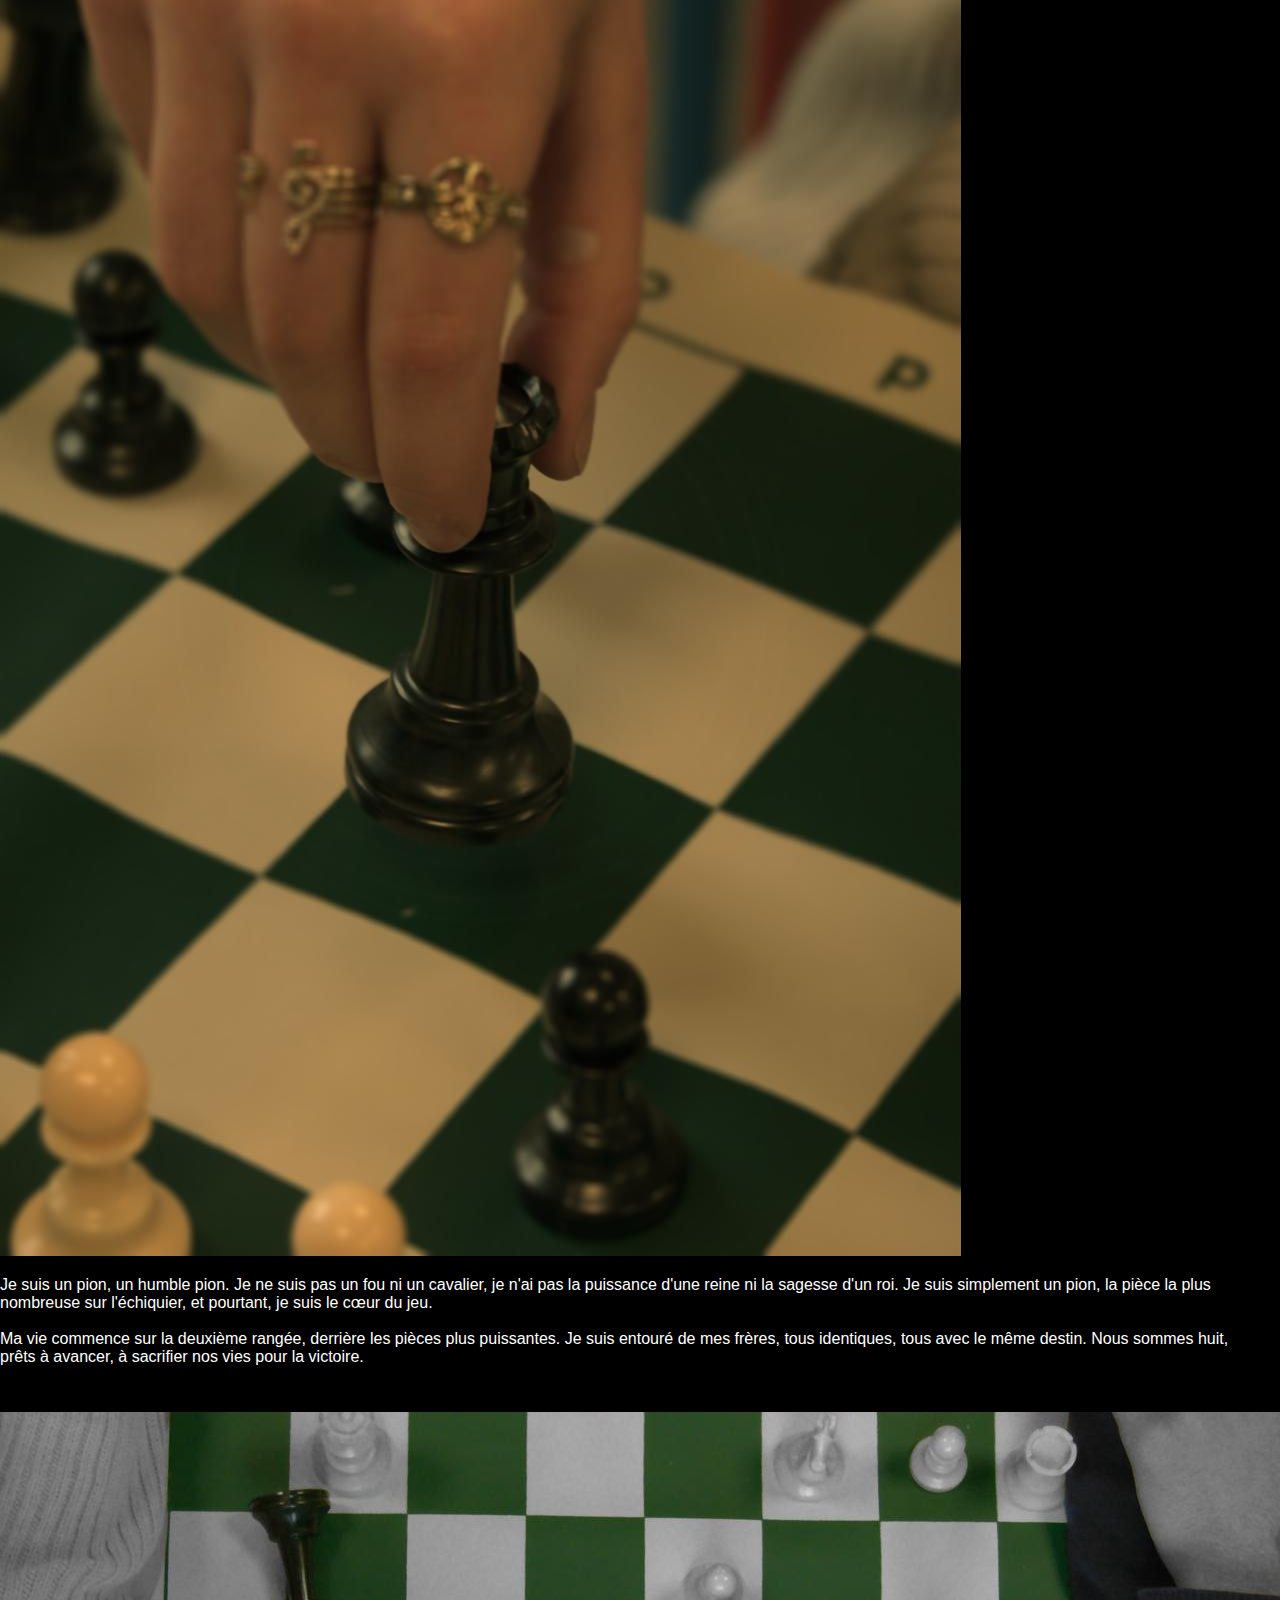
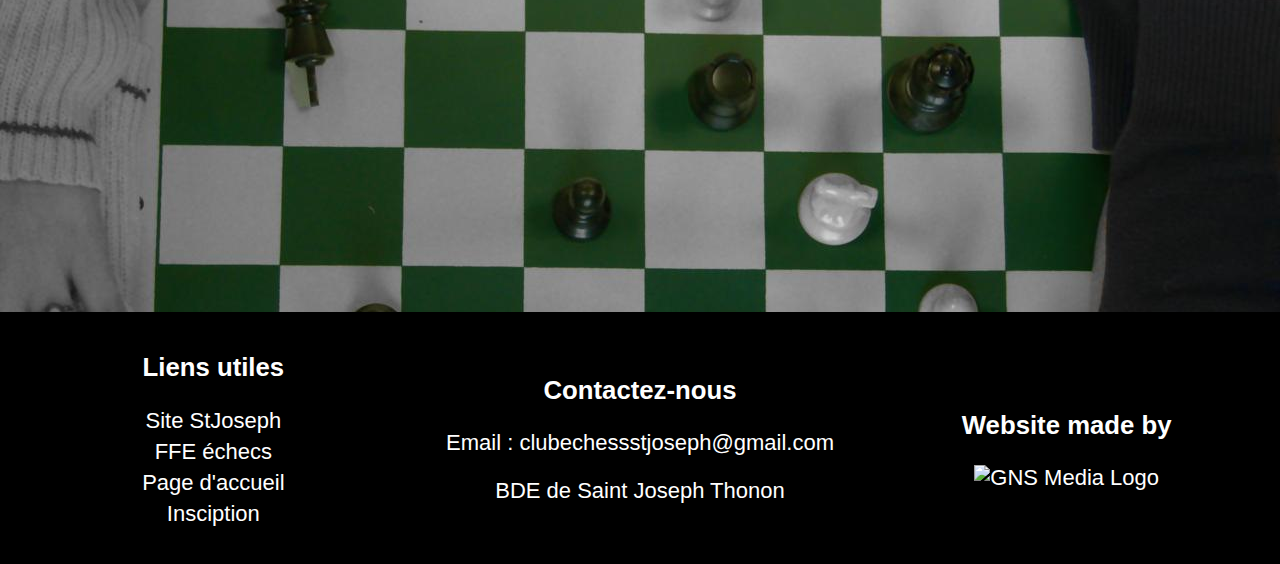
==== commit 00bbfea1: "Better banner" ====
--- a/index.html
+++ b/index.html
@@ -12,7 +12,7 @@
 
     <header>
         <div class="Banner">
-            <img style="width: 100%; height: auto; max-width: 100%; display: block; " src="https://github.com/RecStoneOff/StJoChess_Thonon/blob/master/Images/Other/StJoChessBanniere.png?raw=true" alt="Bannière StJo Chess" class="banner-image">
+            <img style="width: 100%; height: auto; max-width: 100%; display: block; " src="https://github.com/RecStoneOff/StJoChess_Thonon/blob/master/Images/Other/StJoChessBanner.png?raw=true" alt="Bannière StJo Chess" class="banner-image">
         </div>
 
     <!-- Menu de sélection -->
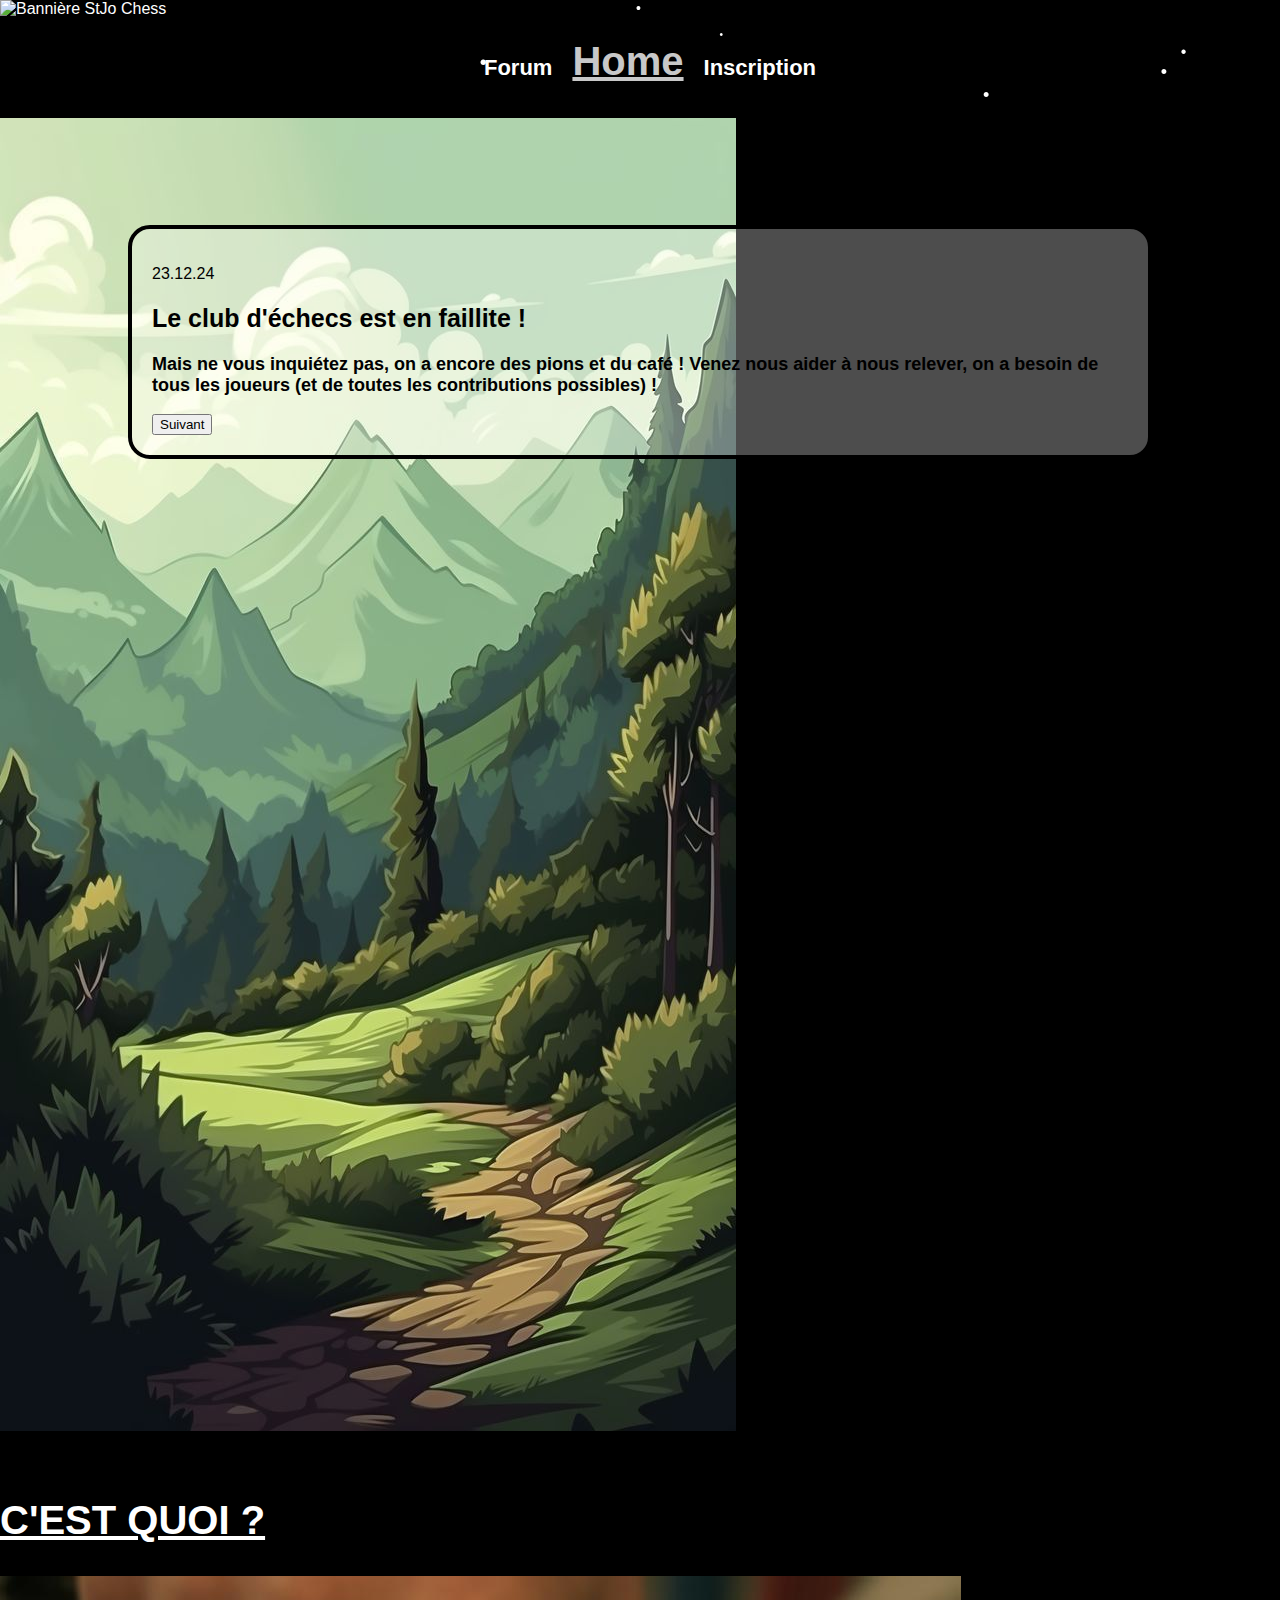
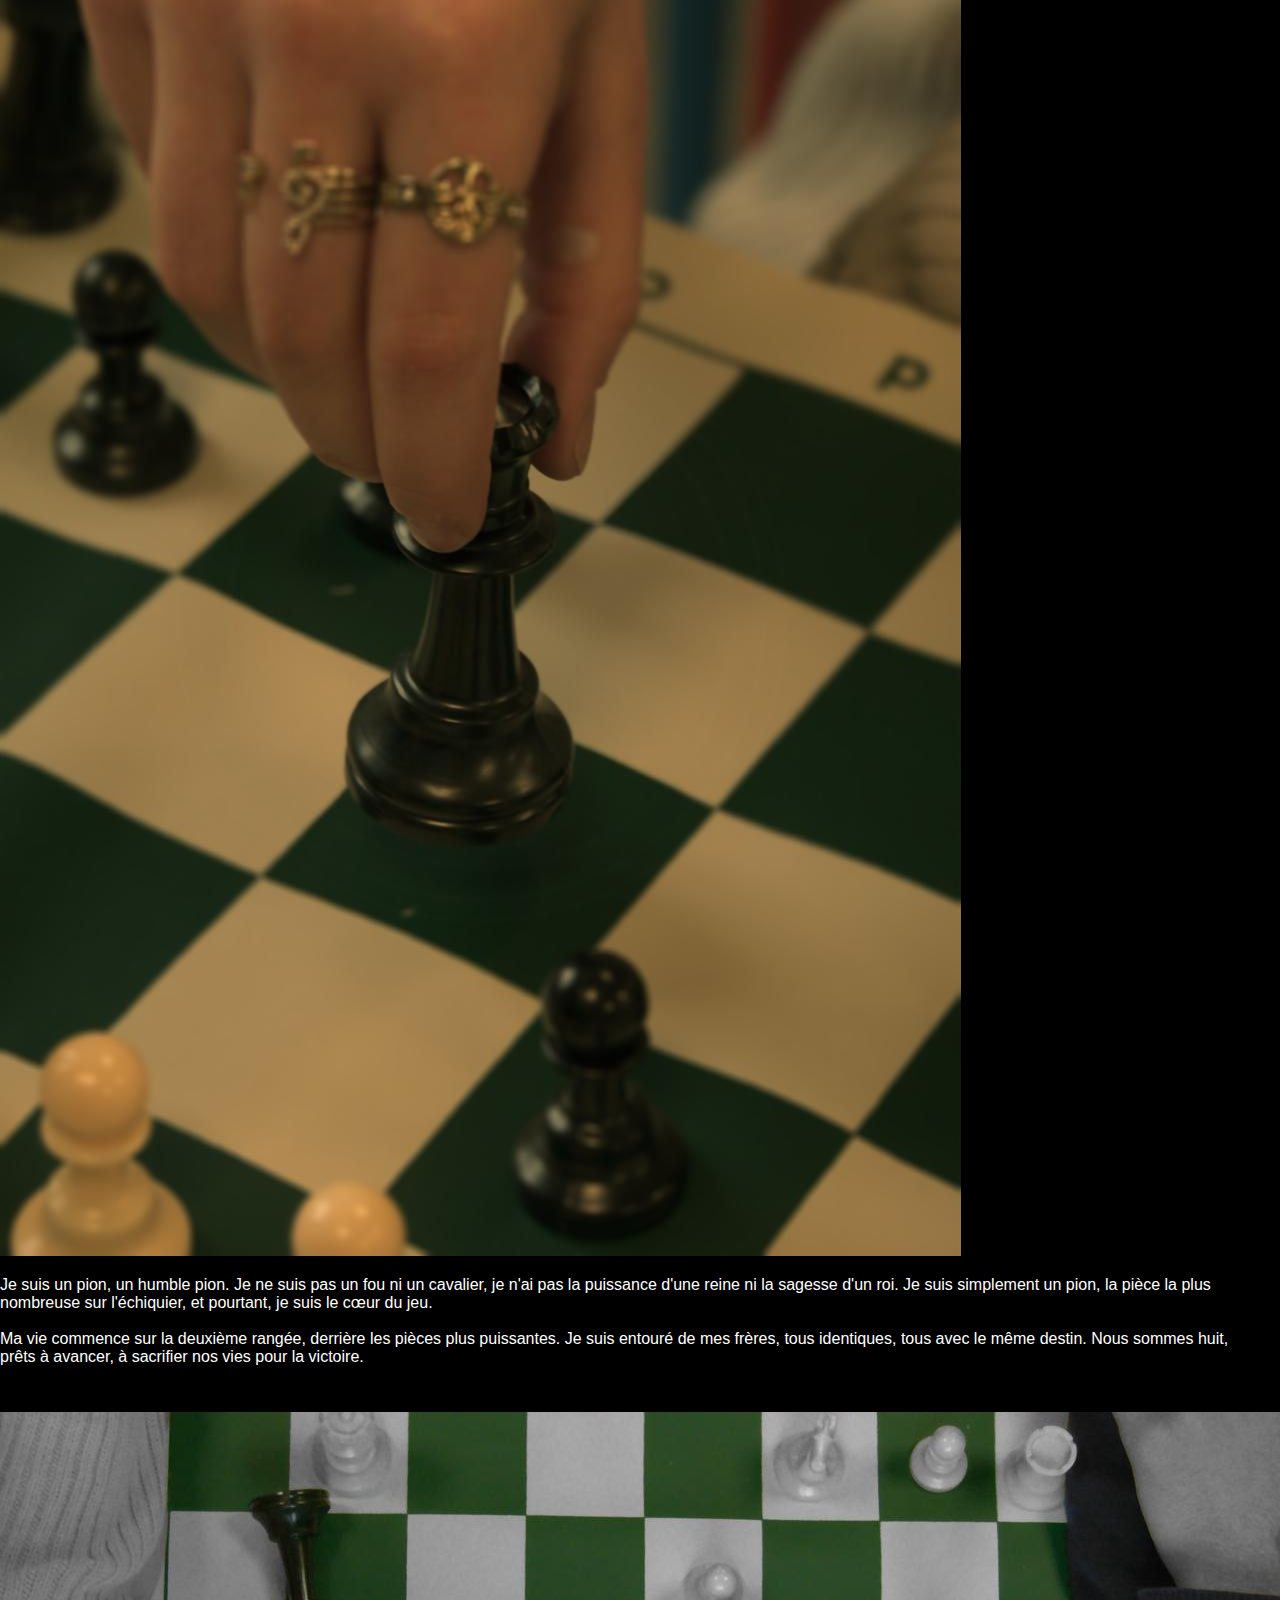
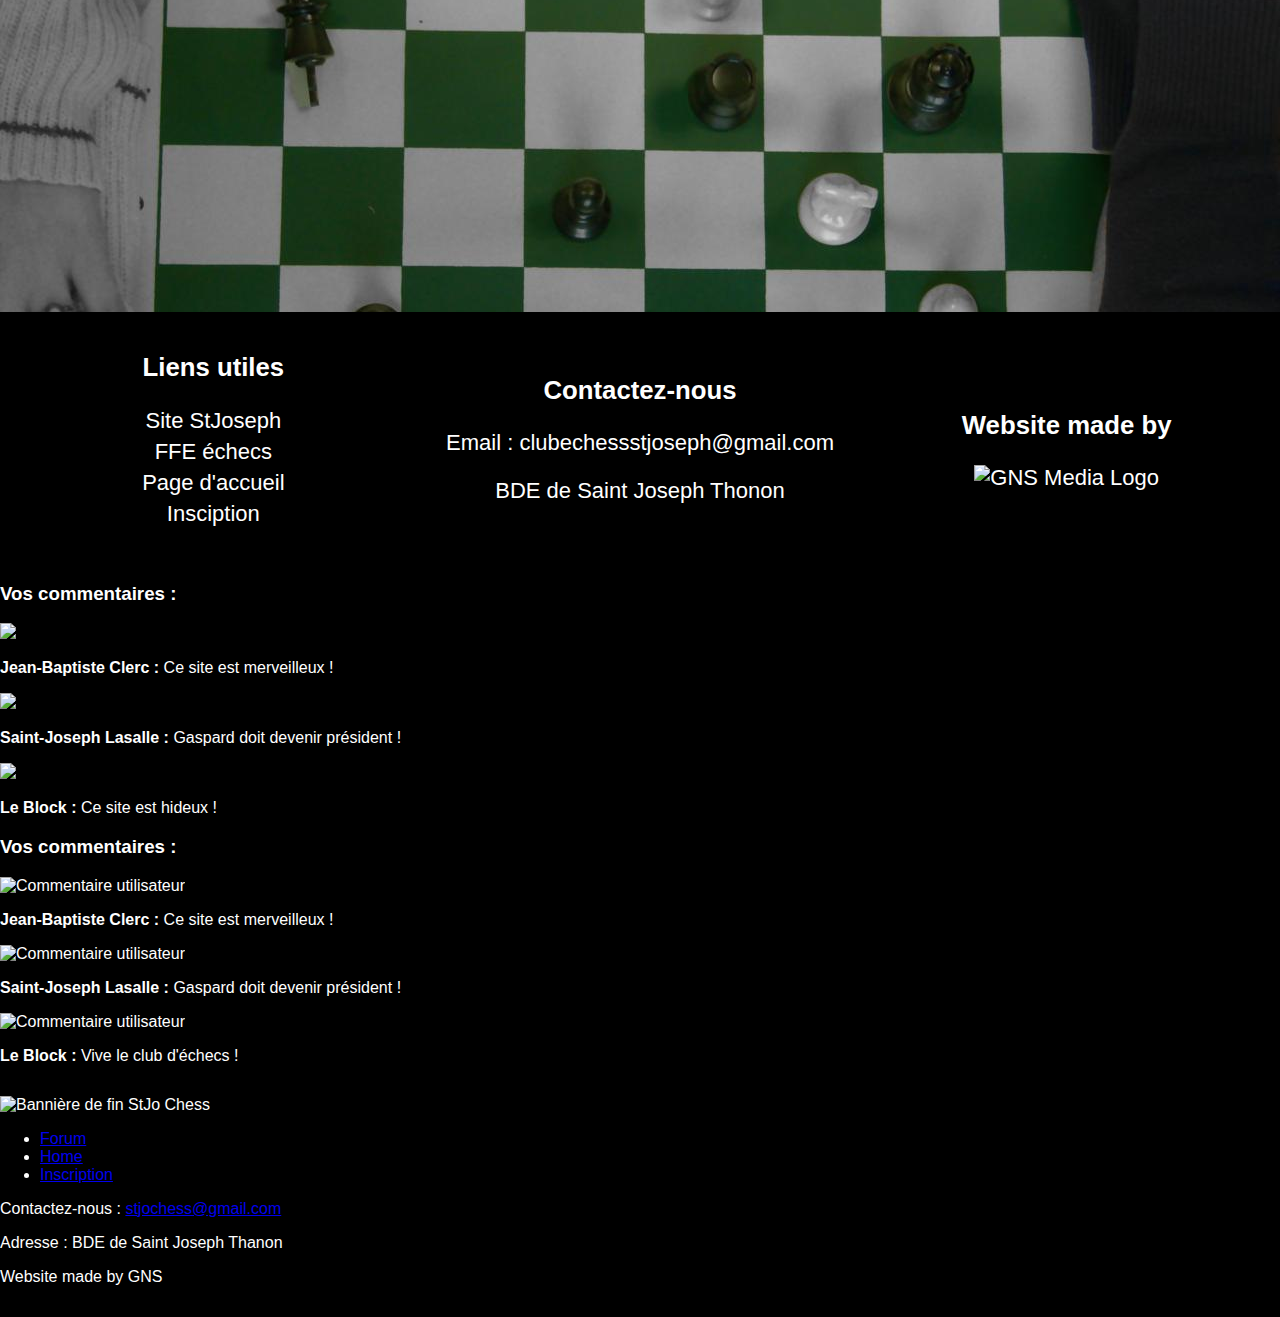
==== commit 52858b75: "Menu de naviguation et neige" ====
--- a/index.html
+++ b/index.html
@@ -3,10 +3,14 @@
 <head>
     <meta charset="UTF-8">
     <meta name="viewport" content="width=device-width, initial-scale=1.0">
-    <title>StJo Chess Club - Home</title>
+    <title>StJo-Chess Thonon ・ Home</title>
     <link rel="stylesheet" href="style.css">
 </head>
 <body>
+
+<!--Effet de neige (seulement pour Noël)-->
+
+<script src="snow.js"></script>
 
 <!-- Header -->
 
@@ -15,13 +19,13 @@
             <img style="width: 100%; height: auto; max-width: 100%; display: block; " src="https://github.com/RecStoneOff/StJoChess_Thonon/blob/master/Images/Other/StJoChessBanner.png?raw=true" alt="Bannière StJo Chess" class="banner-image">
         </div>
 
-    <!-- Menu de sélection -->
+    <!-- Menu de sélection de la page -->
 
 
     <div class="PageSelection">
-        <a href="forum.html">Forum</a>
-        <a class="ActualPage" href="index.html">Home</a>
-        <a href="inscription.html">Inscription</a>
+        <a class="PossiblePage" href="forum.html">Forum</a>
+        <a class="ActualPage">Home</a>
+        <a class="PossiblePage" href="inscription.html">Inscription</a>
     </div>
 
     </header>
@@ -82,7 +86,6 @@
     </footer>
 
 
-            <!--
     <div class="comments">
     <h3>Vos commentaires :</h3>
     <div class="overlay">
@@ -104,8 +107,8 @@
         <p><strong>Le Block :</strong> Ce site est hideux !</p>
     </div>
 </div>
--->
-                <!--
+
+           
 
             <div class="comments">
                 <h3>Vos commentaires :</h3>
@@ -143,7 +146,6 @@
         <p>Website made by GNS</p>
     </footer>
 
--->
 
 <script>
     let currentIndex = 0;
@@ -159,6 +161,5 @@
         document.getElementById("bubble-text").textContent = texts[currentIndex].text;
     }
 </script>
-            <script src="snowstorm-min.js"></script>
 </body>
 </html>--- a/style.css
+++ b/style.css
@@ -22,11 +22,12 @@
 }
 
 /* Style pour les liens dans la bannière */
-/*.PageSelection-content {
+
+.PageSelection-content {
     display: flex; /* Aligne les liens horizontalement */
-    /*gap: 20px; /* Ajoute un espace de 20px entre chaque lien */
-    /*width: 60%; /* Ajuste la largeur du conteneur pour répartir les liens */
-/*}
+    gap: 20px; /* Ajoute un espace de 20px entre chaque lien */
+    width: 60%; /* Ajuste la largeur du conteneur pour répartir les liens */
+}
 
 /* Style des liens */
 .PageSelection a {
@@ -38,20 +39,18 @@
     margin-left: 20px;
 }
 
-.black-banner p {
-
-font-size: 15px;
-
-}
 /* Effet au survol */
-.black-banner a:hover {
+.PageSelection .PossiblePage:hover {
     font-size: 28px; /* Augmente la taille du texte */
     color: white; /* Reste blanc (non modifié) */
     text-decoration: underline; /* Souligné au survol */
 }
 
-.ActualPage {
-    font-size: 30px;
+.PageSelection .ActualPage {
+    font-size: 40px;
+    color: rgb(200, 200, 200);
+    margin-bottom: 1%;
+    text-decoration: underline;
 }
 
 /* Fin bannière*/
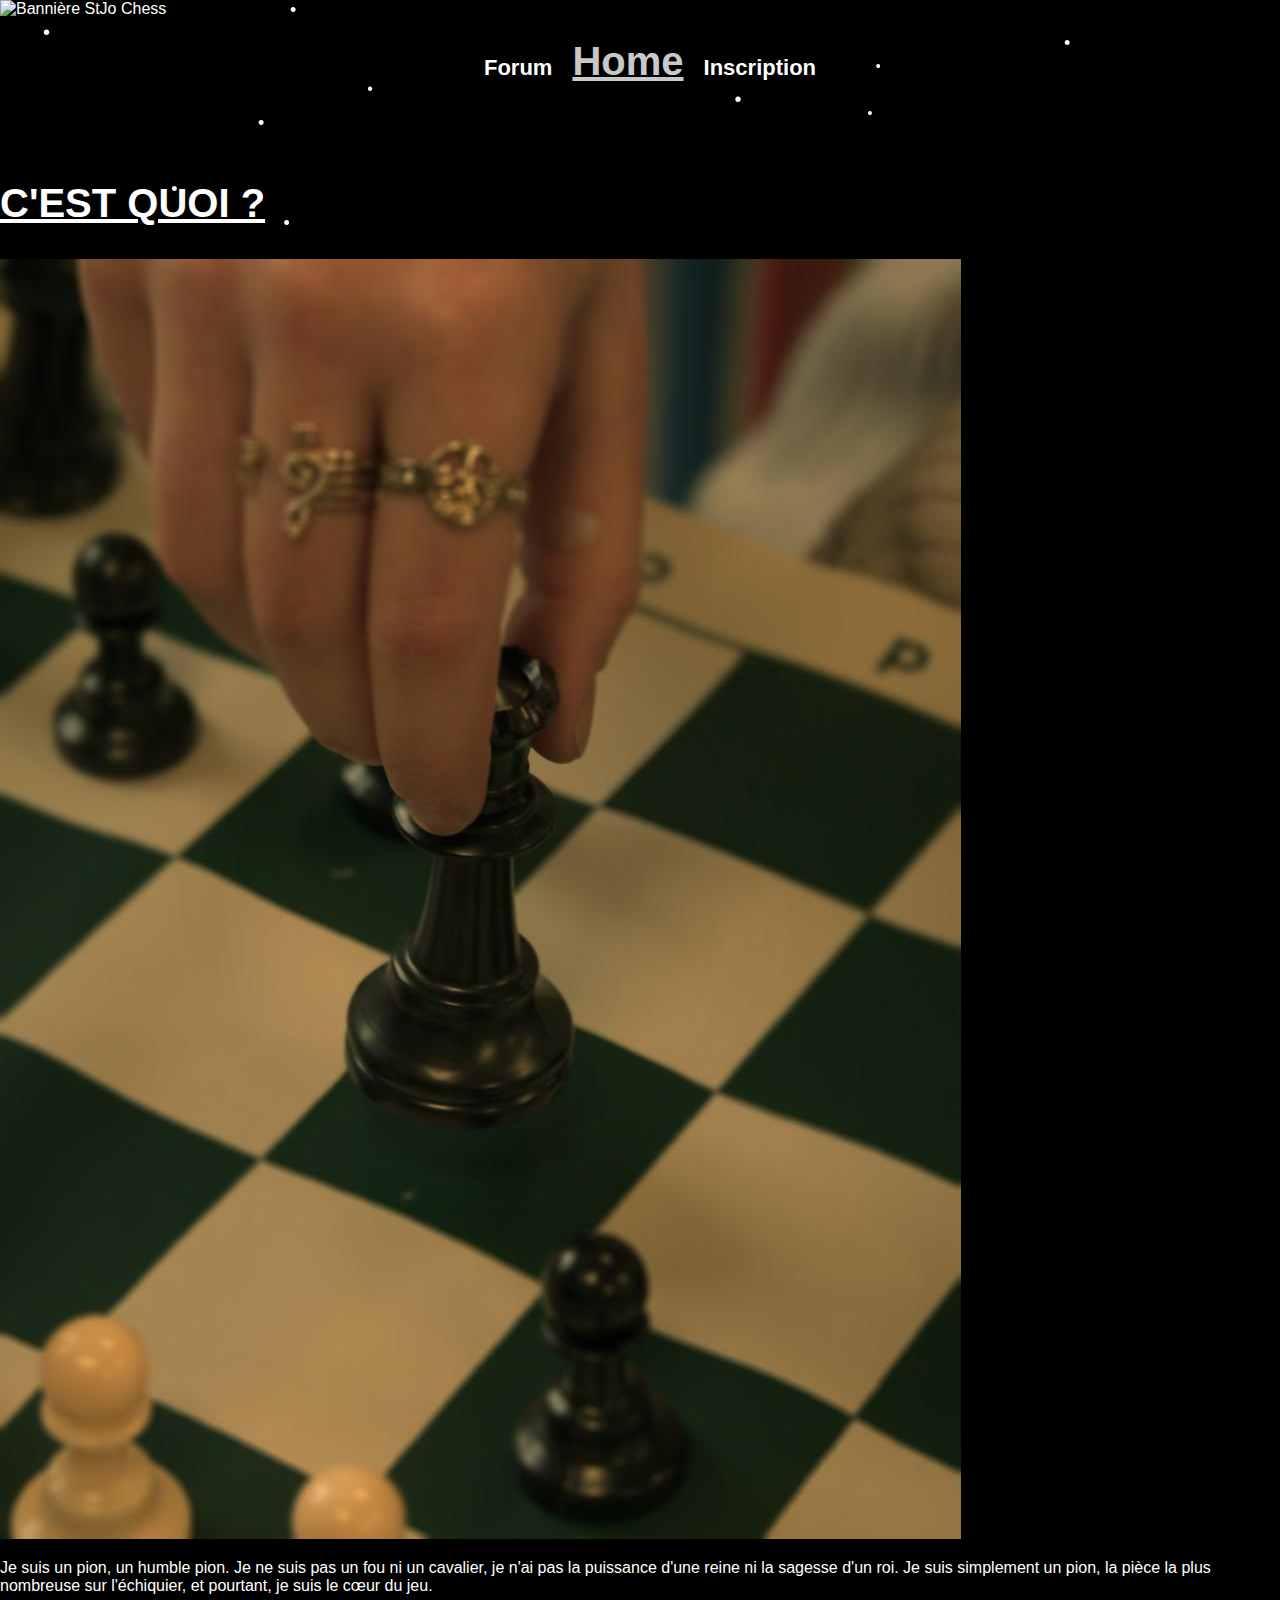
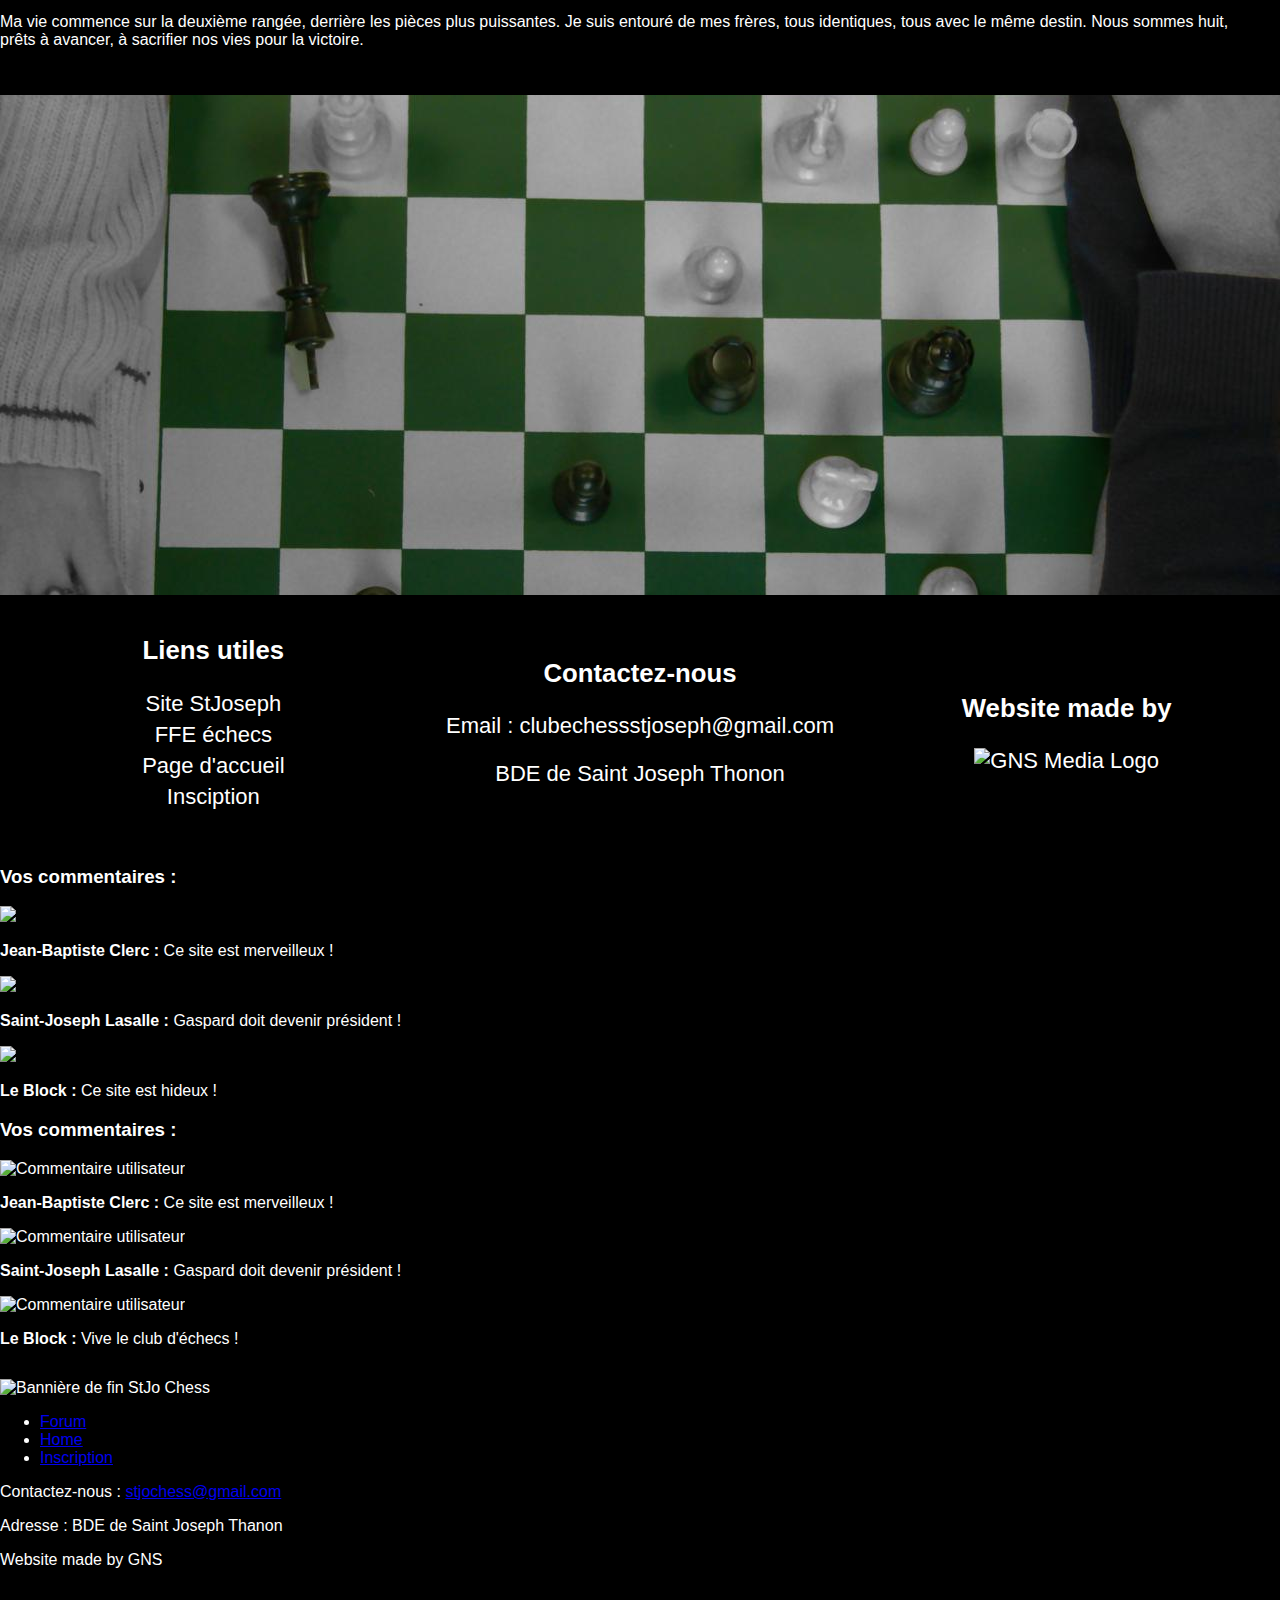
==== commit 86f12409: "Add images + Begin Forum" ====
--- a/index.html
+++ b/index.html
@@ -8,44 +8,25 @@
 </head>
 <body>
 
-<!--Effet de neige (seulement pour Noël)-->
+    <!--Effet de neige (seulement pour l'hiver)-->
+    <script src="snow.js"></script>
 
-<script src="snow.js"></script>
-
-<!-- Header -->
-
+    <!-- Bannière (logo) -->
     <header>
         <div class="Banner">
             <img style="width: 100%; height: auto; max-width: 100%; display: block; " src="https://github.com/RecStoneOff/StJoChess_Thonon/blob/master/Images/Other/StJoChessBanner.png?raw=true" alt="Bannière StJo Chess" class="banner-image">
         </div>
 
-    <!-- Menu de sélection de la page -->
-
-
-    <div class="PageSelection">
-        <a class="PossiblePage" href="forum.html">Forum</a>
-        <a class="ActualPage">Home</a>
-        <a class="PossiblePage" href="inscription.html">Inscription</a>
-    </div>
-
+        <!-- Menu de sélection de la page -->
+        <div class="PageSelection">
+            <a class="PossiblePage" href="forum.html">Forum</a>
+            <a class="ActualPage">Home</a>
+            <a class="PossiblePage" href="inscription.html">Inscription</a>
+        </div>
     </header>
 
-<!-- Fin Header -->
-
+    <!--Contenu de la page-->
     <main>
-        <section id="forum" class="section">
-            <img src="montagne.jpeg" class="montagne">
-            <div class="forum-content1">
-            <p class="psize">23.12.24</p>
-            <h2 class="bubble-title" id="bubble-title">Le club d'échecs est en faillite !</h2>
-            <p class="bubble-text" id="bubble-text">Mais ne vous inquiétez pas, on a encore des pions et du café ! Venez nous aider à nous relever, on a besoin de tous les joueurs (et de toutes les contributions possibles) !</p>
-            <button class="next-button" onclick="changeText()">Suivant</button>
-        </div>
-
-
-
-
-
             <div class="section" style="background-color: black;">
     <h2 style="padding-top: 30px; font-size: 40px; color: white; text-decoration: underline;" >C'EST QUOI ?</h2>
     <img src="mainpiece.jpeg" class="col-contenu">
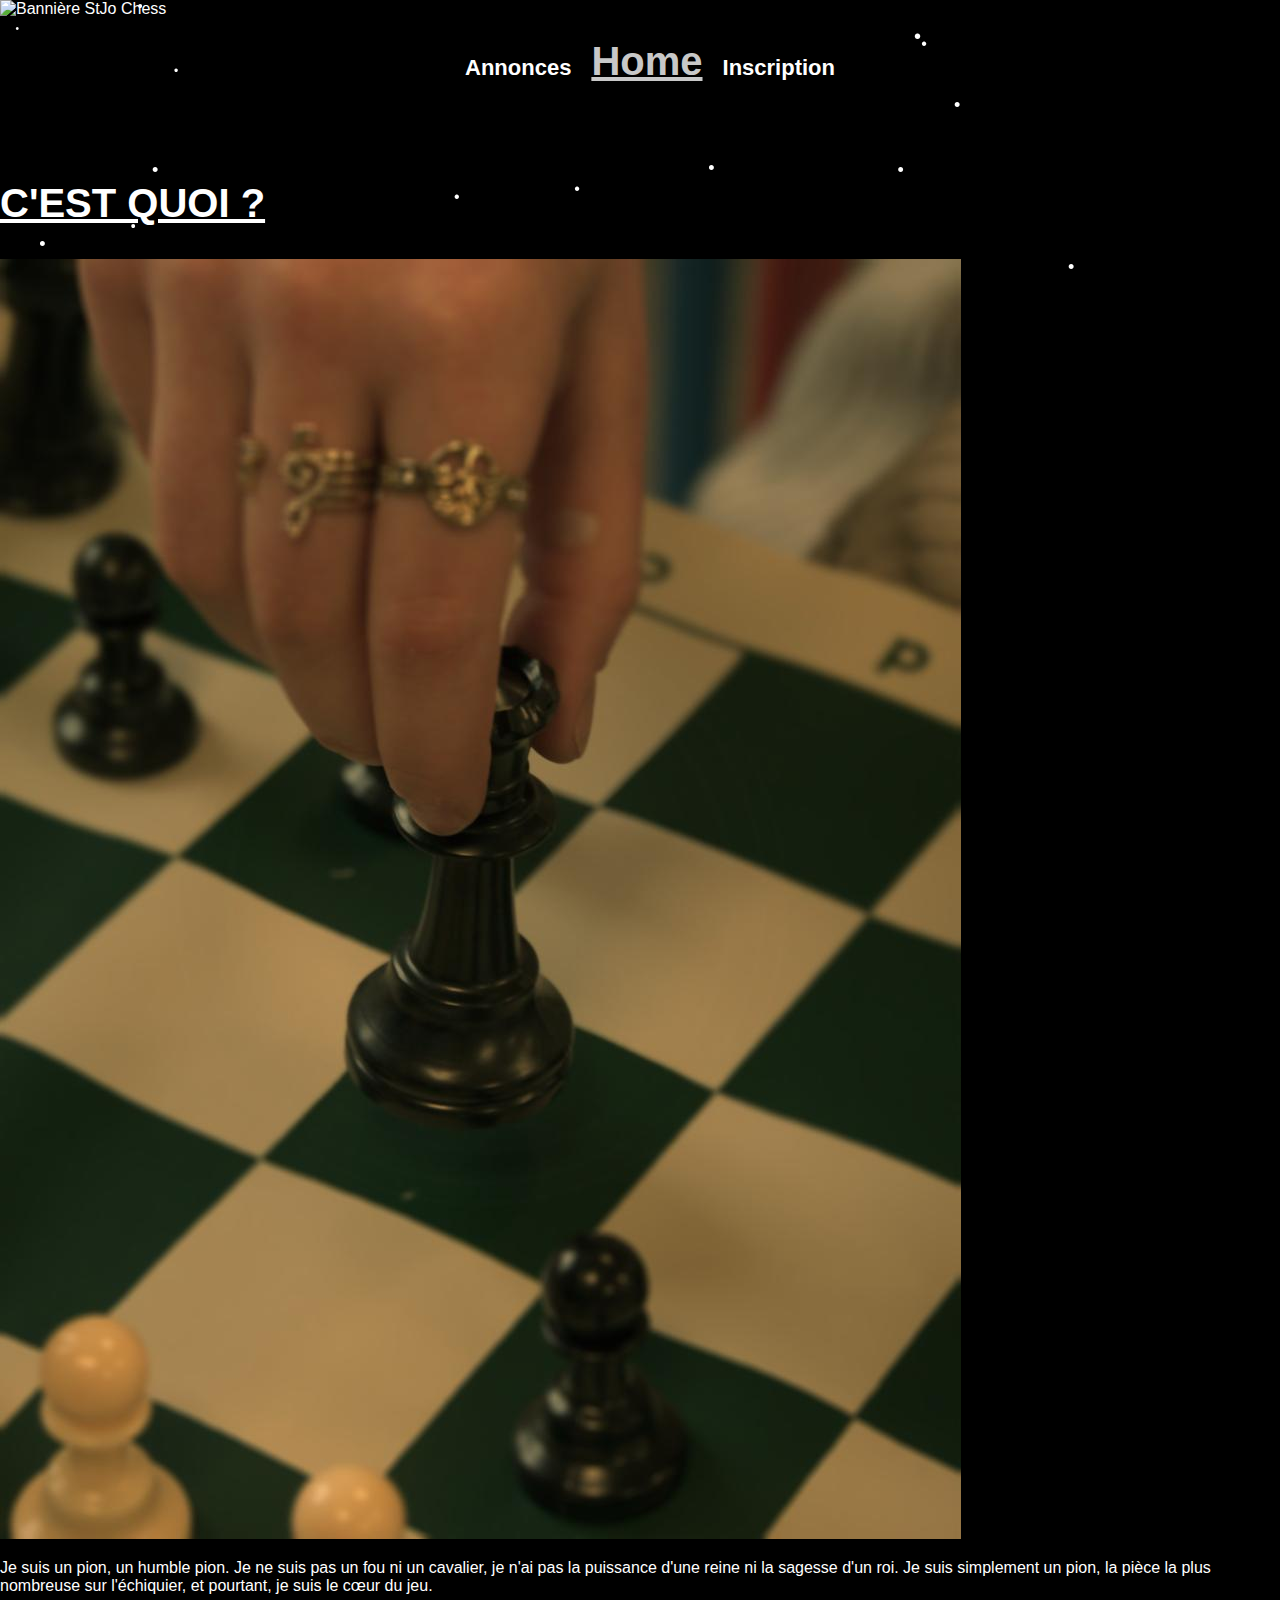
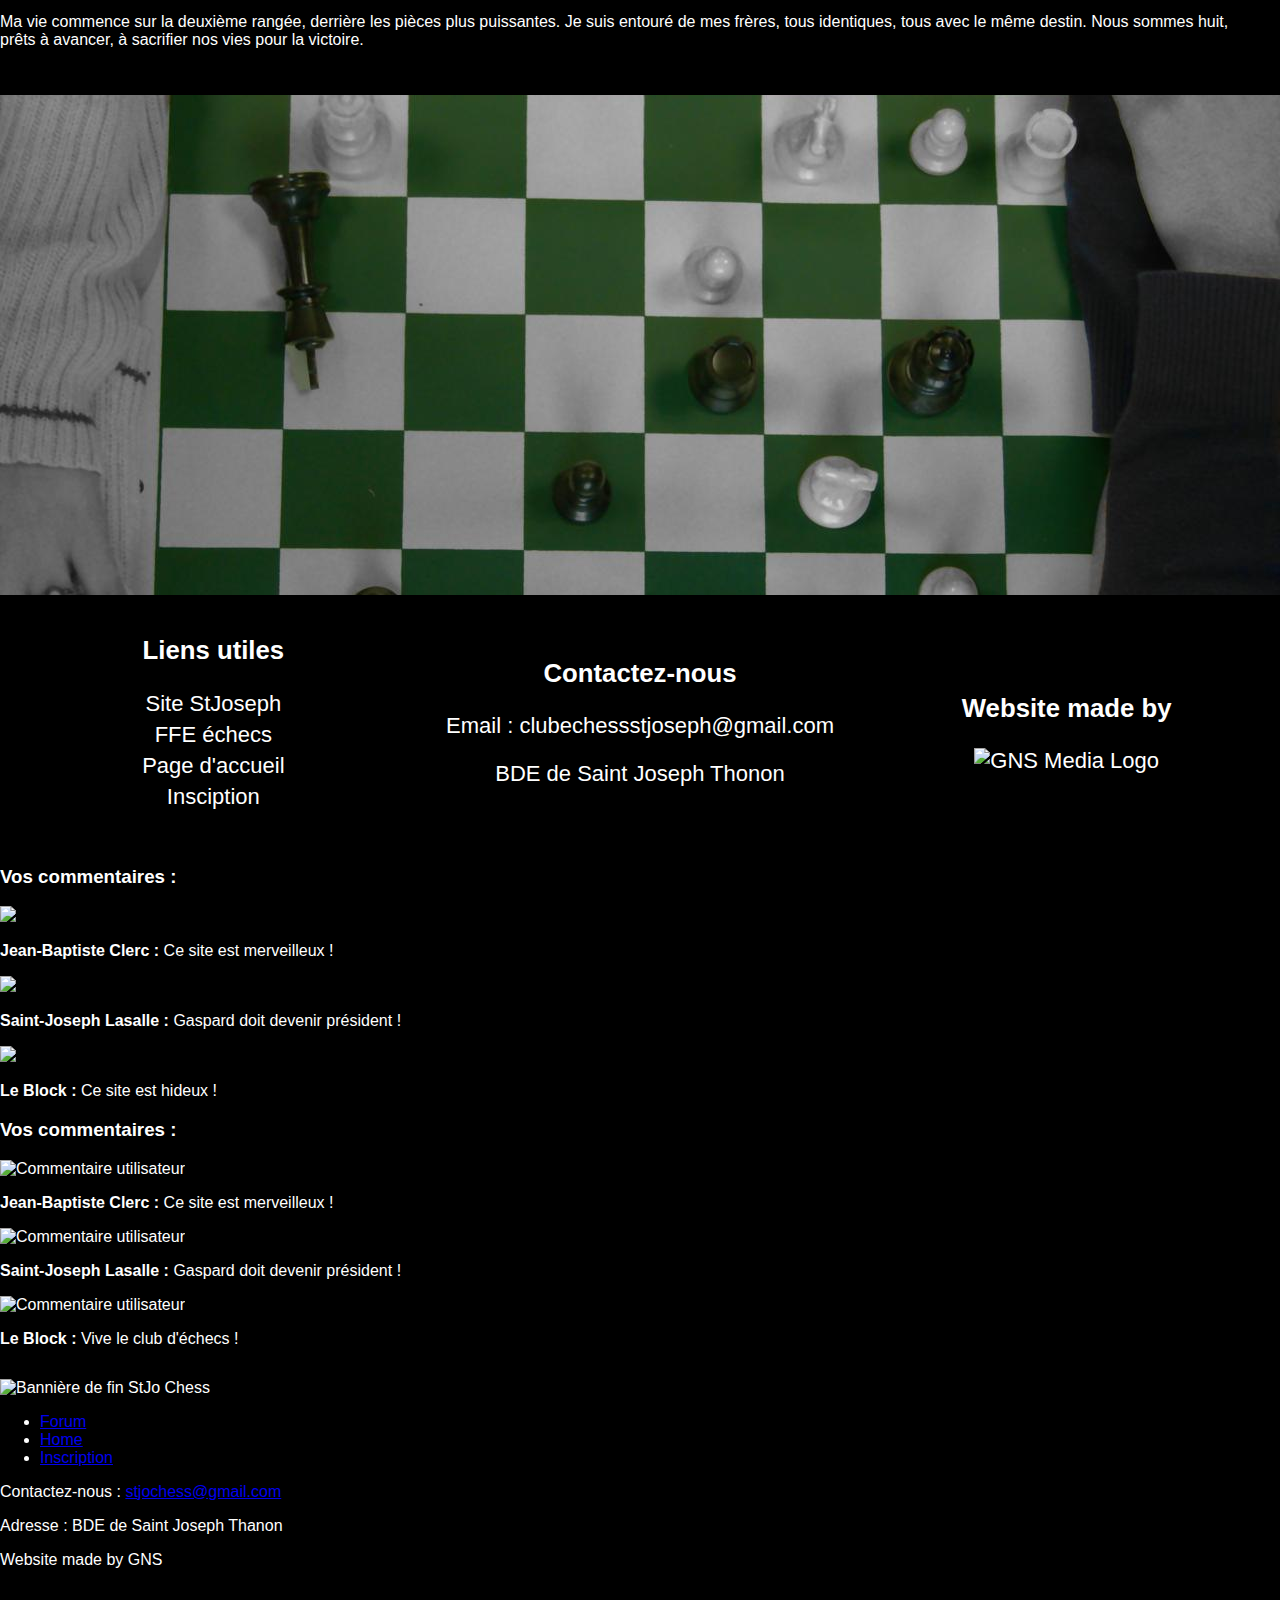
==== commit 190f28bb: "Annonces" ====
--- a/index.html
+++ b/index.html
@@ -3,15 +3,16 @@
 <head>
     <meta charset="UTF-8">
     <meta name="viewport" content="width=device-width, initial-scale=1.0">
-    <title>StJo-Chess Thonon ・ Home</title>
+    <title>Home・StJo-Chess Thonon</title>
     <link rel="stylesheet" href="style.css">
 </head>
+
 <body>
 
     <!--Effet de neige (seulement pour l'hiver)-->
     <script src="snow.js"></script>
 
-    <!-- Bannière (logo) -->
+    <!--Bannière (logo)-->
     <header>
         <div class="Banner">
             <img style="width: 100%; height: auto; max-width: 100%; display: block; " src="https://github.com/RecStoneOff/StJoChess_Thonon/blob/master/Images/Other/StJoChessBanner.png?raw=true" alt="Bannière StJo Chess" class="banner-image">
@@ -19,7 +20,7 @@
 
         <!-- Menu de sélection de la page -->
         <div class="PageSelection">
-            <a class="PossiblePage" href="forum.html">Forum</a>
+            <a class="PossiblePage" href="annonces.html">Annonces</a>
             <a class="ActualPage">Home</a>
             <a class="PossiblePage" href="inscription.html">Inscription</a>
         </div>
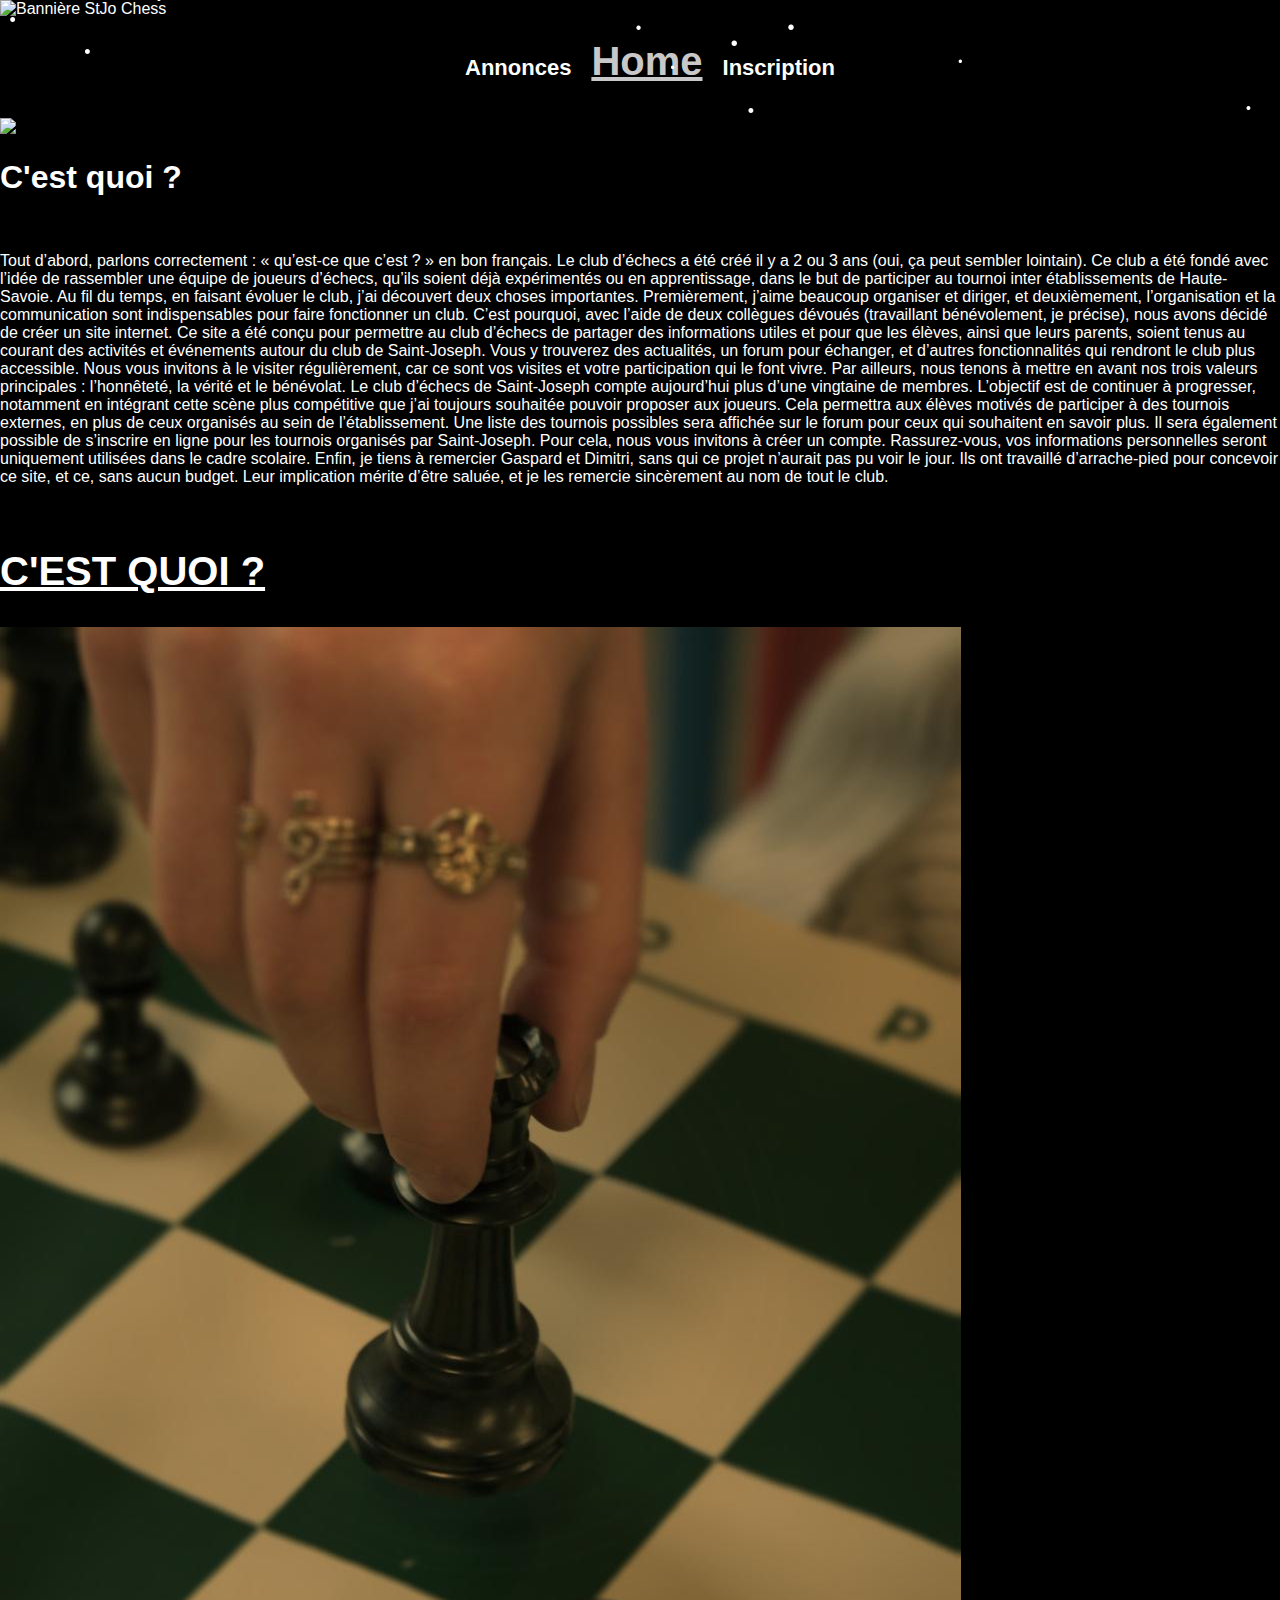
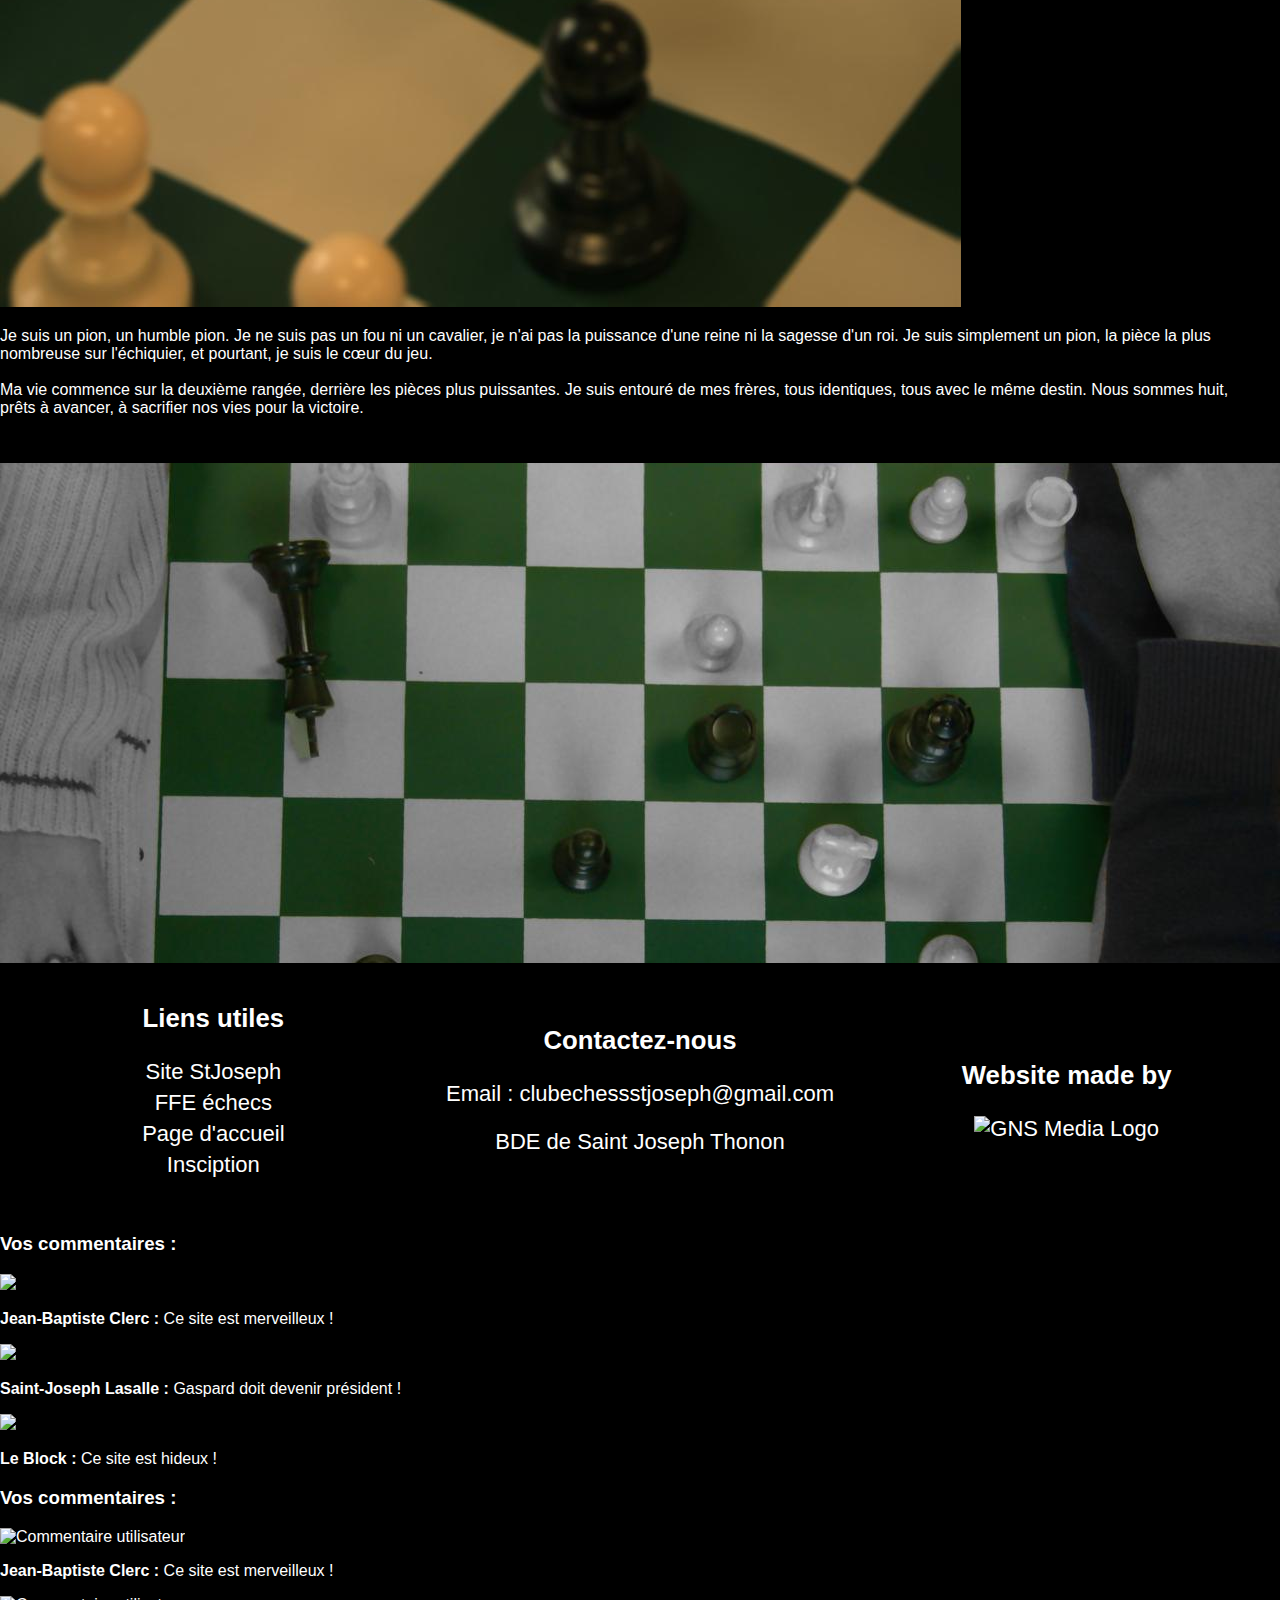
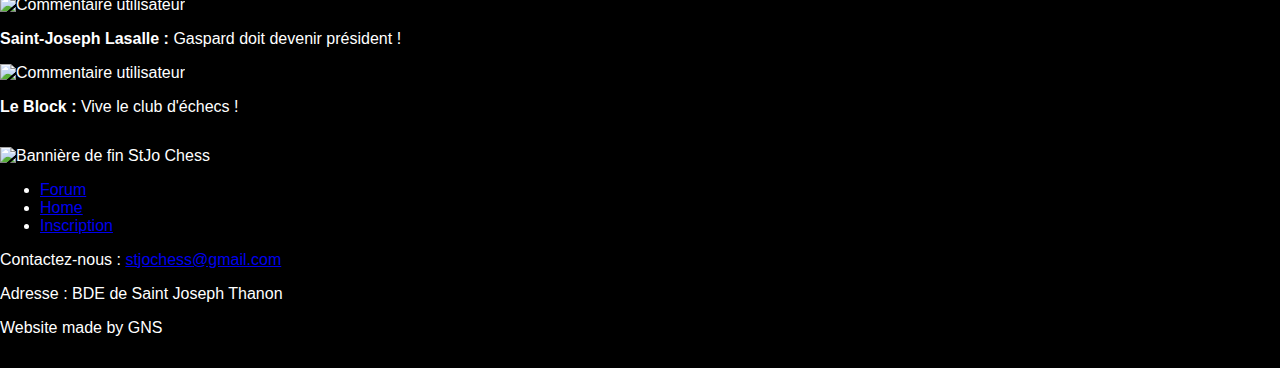
==== commit 3c800769: "Bio 1" ====
--- a/index.html
+++ b/index.html
@@ -28,6 +28,20 @@
 
     <!--Contenu de la page-->
     <main>
+
+        <!--Description du site-->
+        <div class="bio">
+            <!--Fond d'écran-->
+            <img src="https://github.com/RecStoneOff/StJoChess_Thonon/blob/master/Images/Other/HomeBackground1.jpg?raw=true">
+            <!--bio-->
+            <h1>C'est quoi ?</h1><br>
+            <p>Tout d’abord, parlons correctement : « qu’est-ce que c’est ? » en bon français. Le club d’échecs a été créé il y a 2 ou 3 ans (oui, ça peut sembler lointain). Ce club a été fondé avec l’idée de rassembler une équipe de joueurs d’échecs, qu’ils soient déjà expérimentés ou en apprentissage, dans le but de participer au tournoi inter établissements de Haute-Savoie.
+                Au fil du temps, en faisant évoluer le club, j’ai découvert deux choses importantes. Premièrement, j’aime beaucoup organiser et diriger, et deuxièmement, l’organisation et la communication sont indispensables pour faire fonctionner un club. C’est pourquoi, avec l’aide de deux collègues dévoués (travaillant bénévolement, je précise), nous avons décidé de créer un site internet.
+                Ce site a été conçu pour permettre au club d’échecs de partager des informations utiles et pour que les élèves, ainsi que leurs parents, soient tenus au courant des activités et événements autour du club de Saint-Joseph. Vous y trouverez des actualités, un forum pour échanger, et d’autres fonctionnalités qui rendront le club plus accessible. Nous vous invitons à le visiter régulièrement, car ce sont vos visites et votre participation qui le font vivre. Par ailleurs, nous tenons à mettre en avant nos trois valeurs principales : l’honnêteté, la vérité et le bénévolat.
+                Le club d’échecs de Saint-Joseph compte aujourd’hui plus d’une vingtaine de membres. L’objectif est de continuer à progresser, notamment en intégrant cette scène plus compétitive que j’ai toujours souhaitée pouvoir proposer aux joueurs. Cela permettra aux élèves motivés de participer à des tournois externes, en plus de ceux organisés au sein de l’établissement. Une liste des tournois possibles sera affichée sur le forum pour ceux qui souhaitent en savoir plus. Il sera également possible de s’inscrire en ligne pour les tournois organisés par Saint-Joseph. Pour cela, nous vous invitons à créer un compte. Rassurez-vous, vos informations personnelles seront uniquement utilisées dans le cadre scolaire.
+                Enfin, je tiens à remercier Gaspard et Dimitri, sans qui ce projet n’aurait pas pu voir le jour. Ils ont travaillé d’arrache-pied pour concevoir ce site, et ce, sans aucun budget. Leur implication mérite d’être saluée, et je les remercie sincèrement au nom de tout le club.</p>
+
+        </div>
             <div class="section" style="background-color: black;">
     <h2 style="padding-top: 30px; font-size: 40px; color: white; text-decoration: underline;" >C'EST QUOI ?</h2>
     <img src="mainpiece.jpeg" class="col-contenu">
